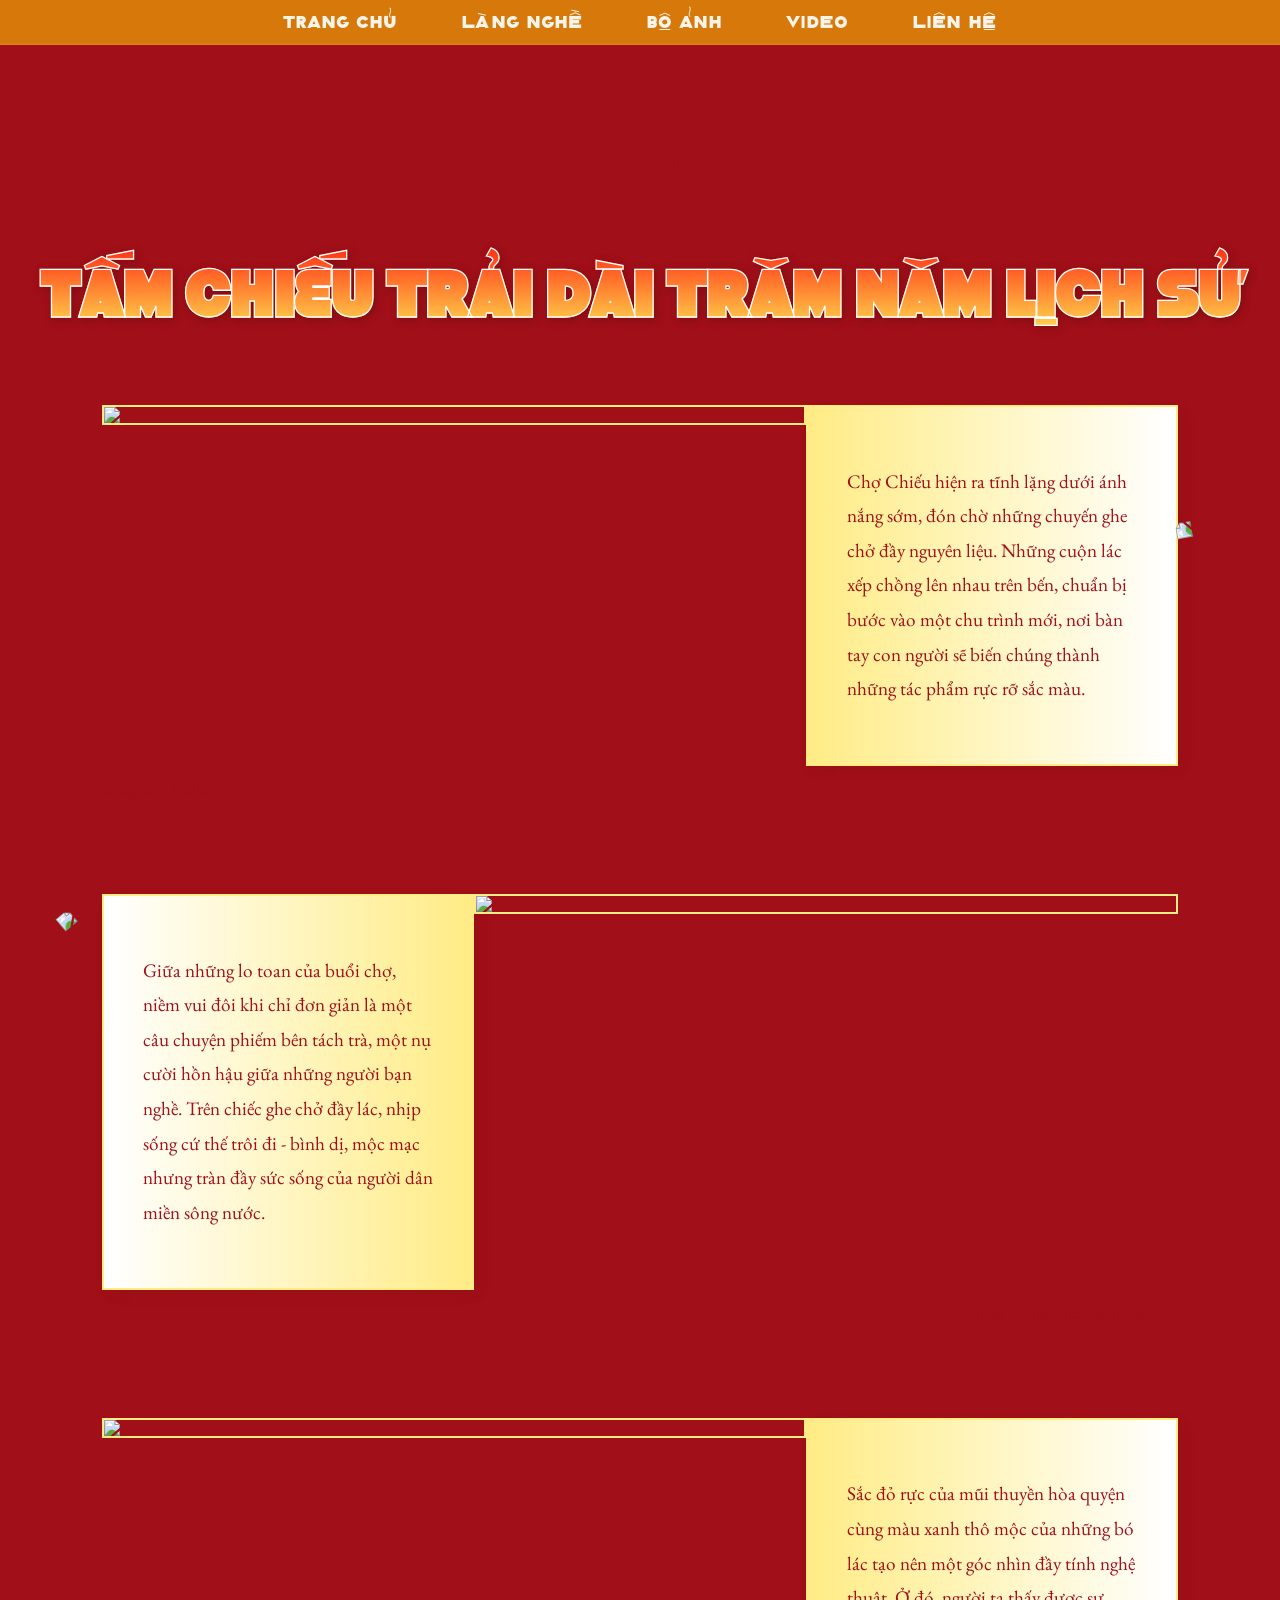
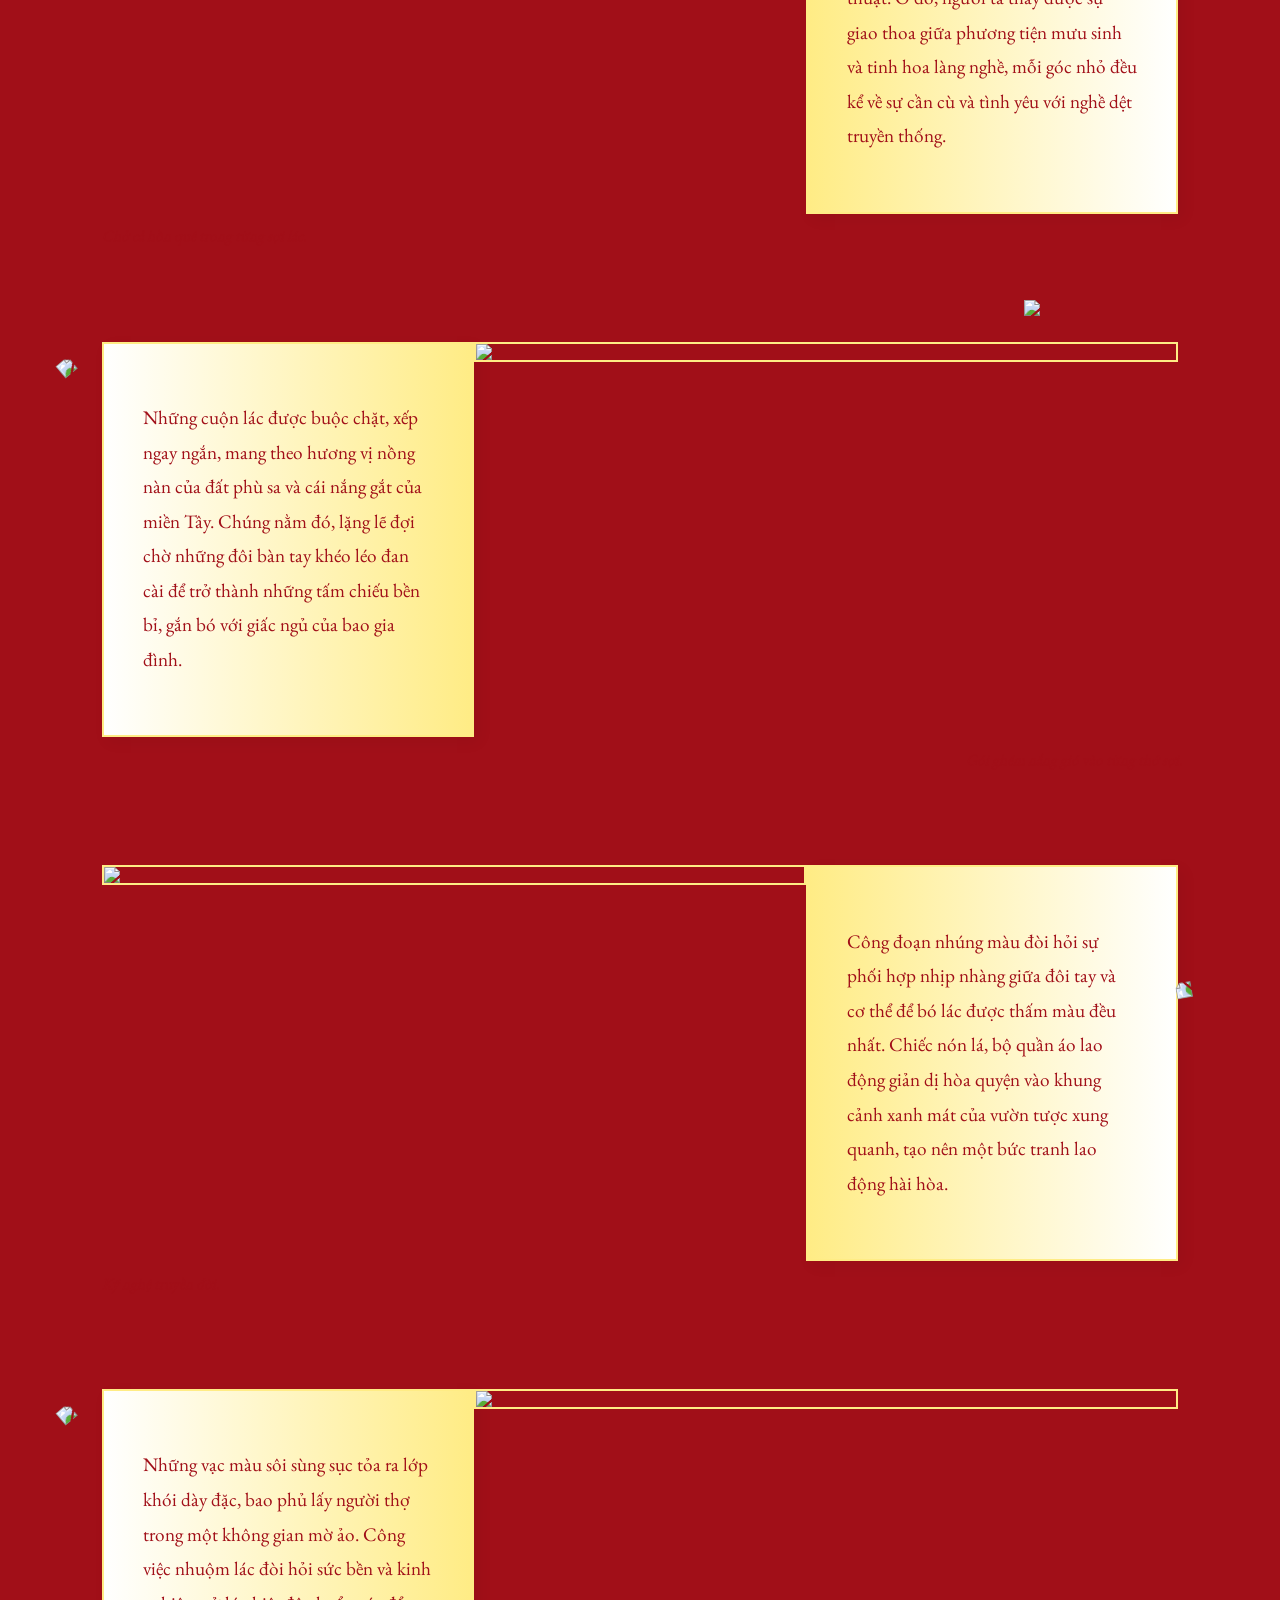
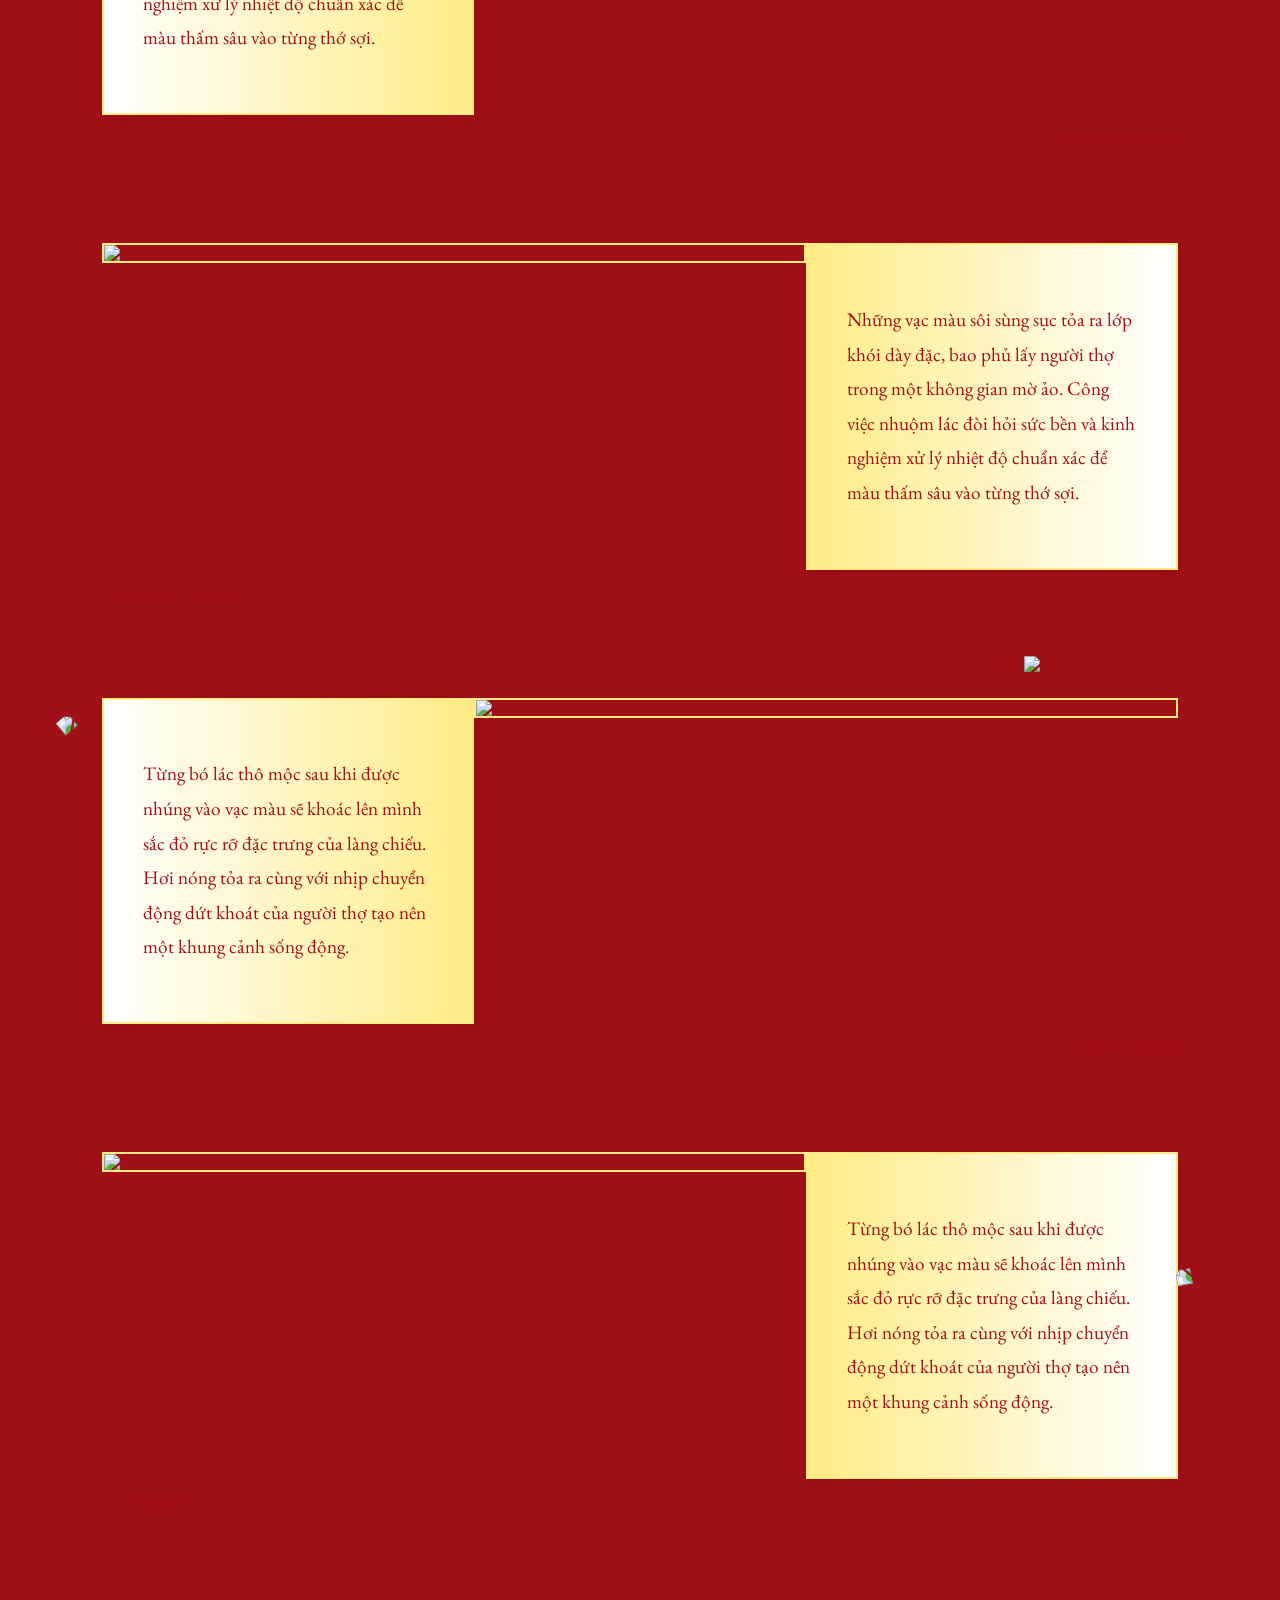
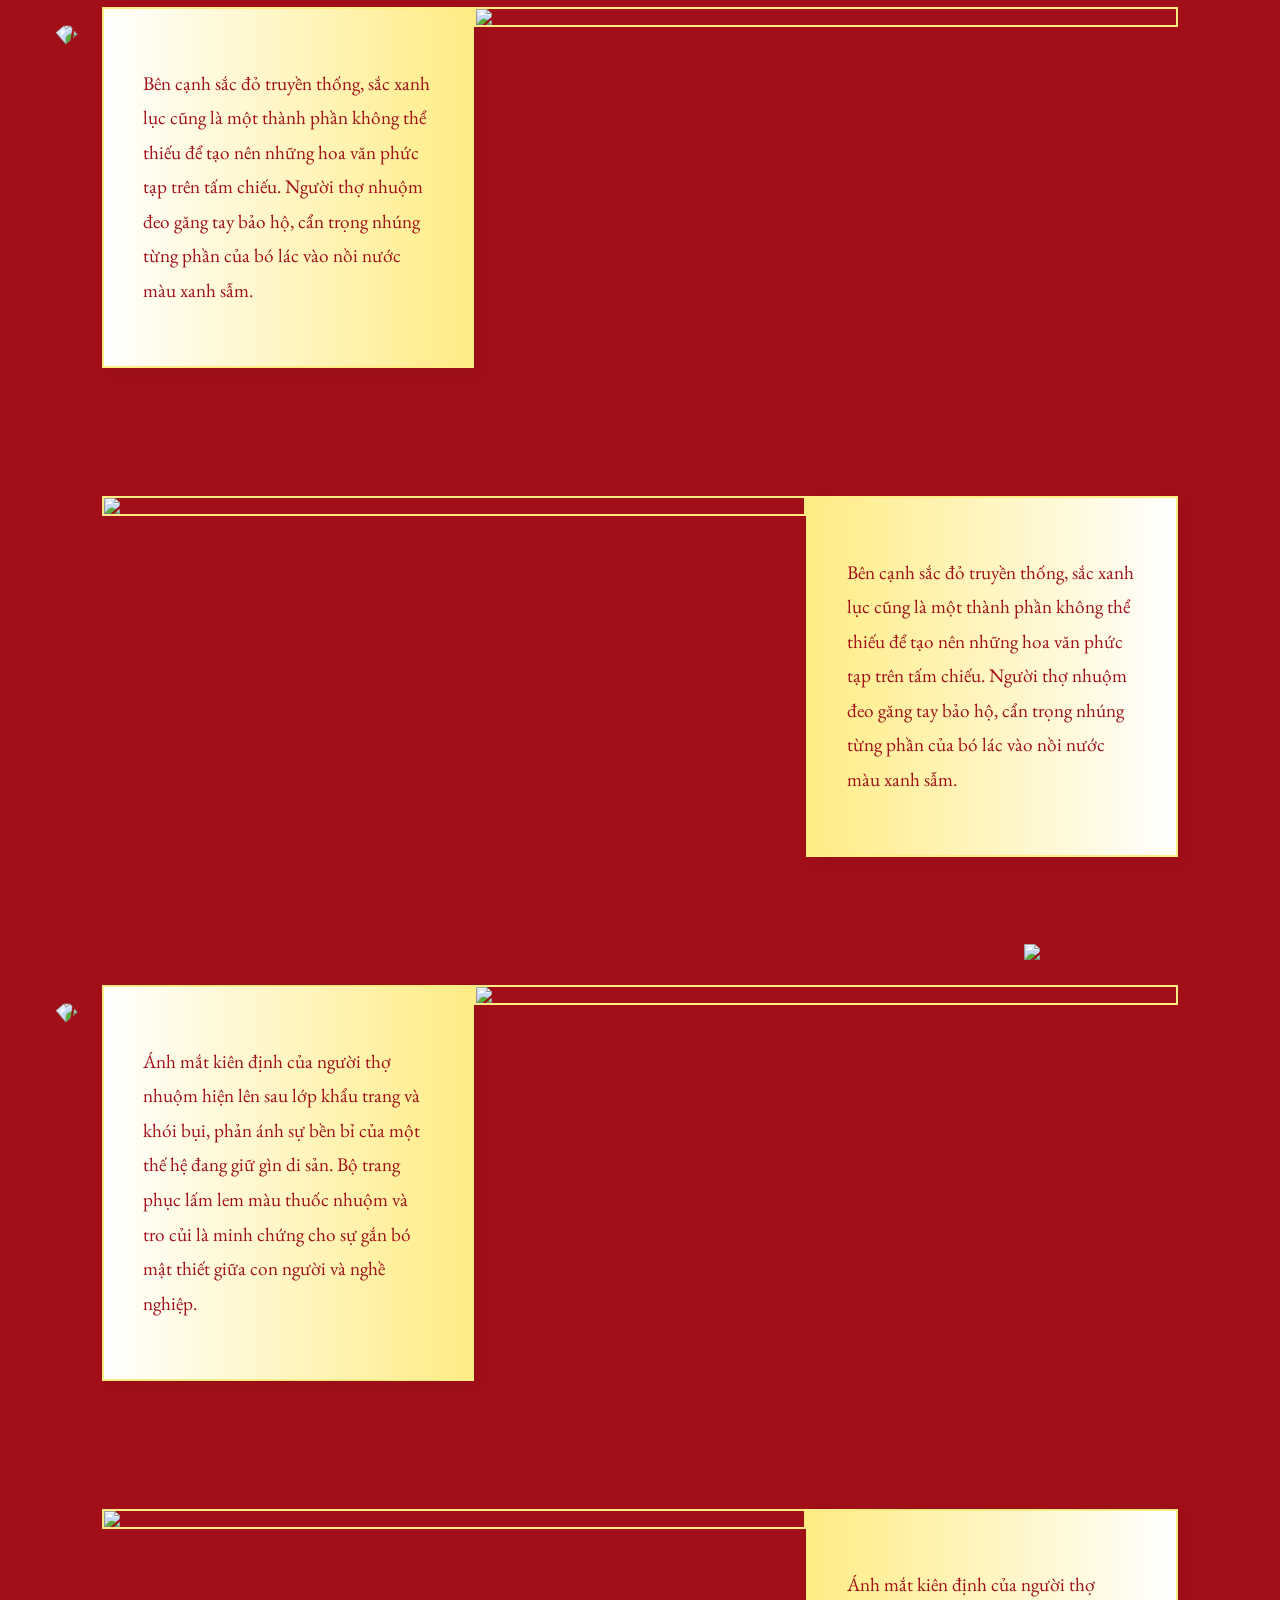
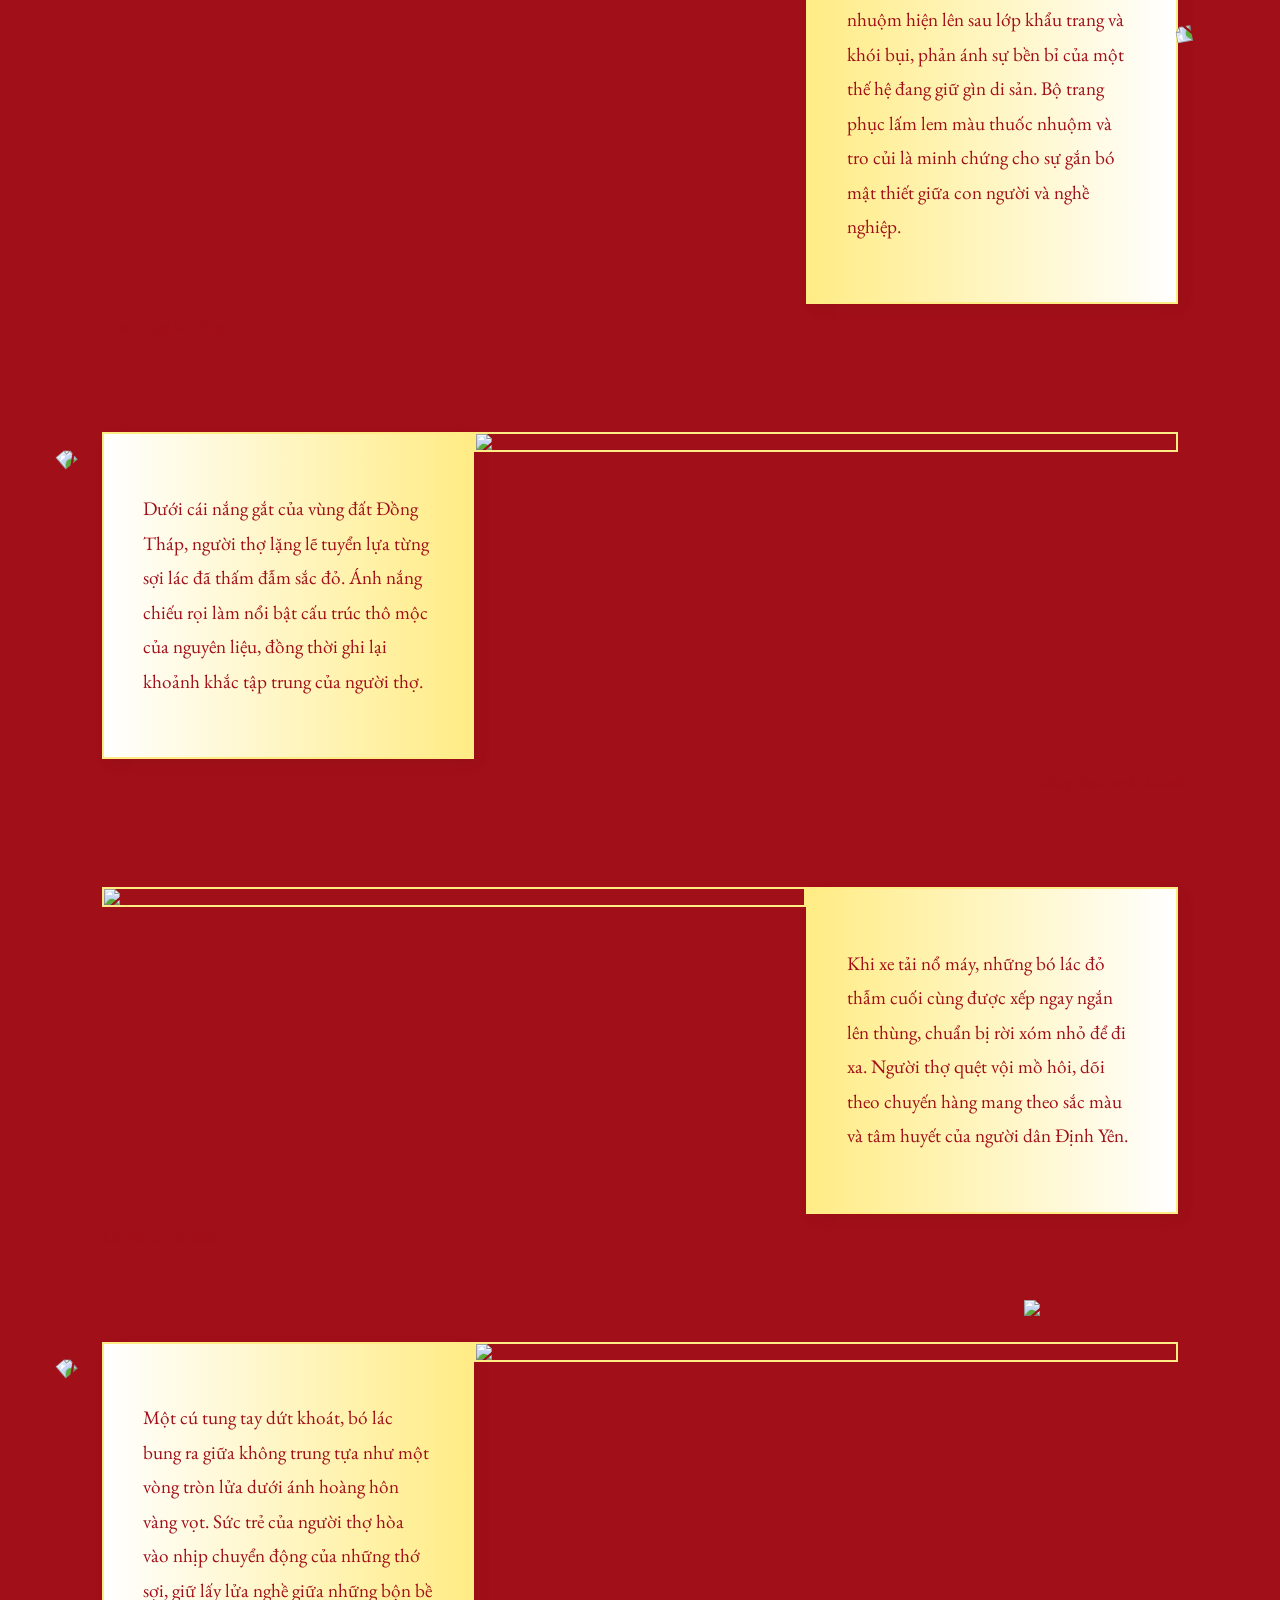
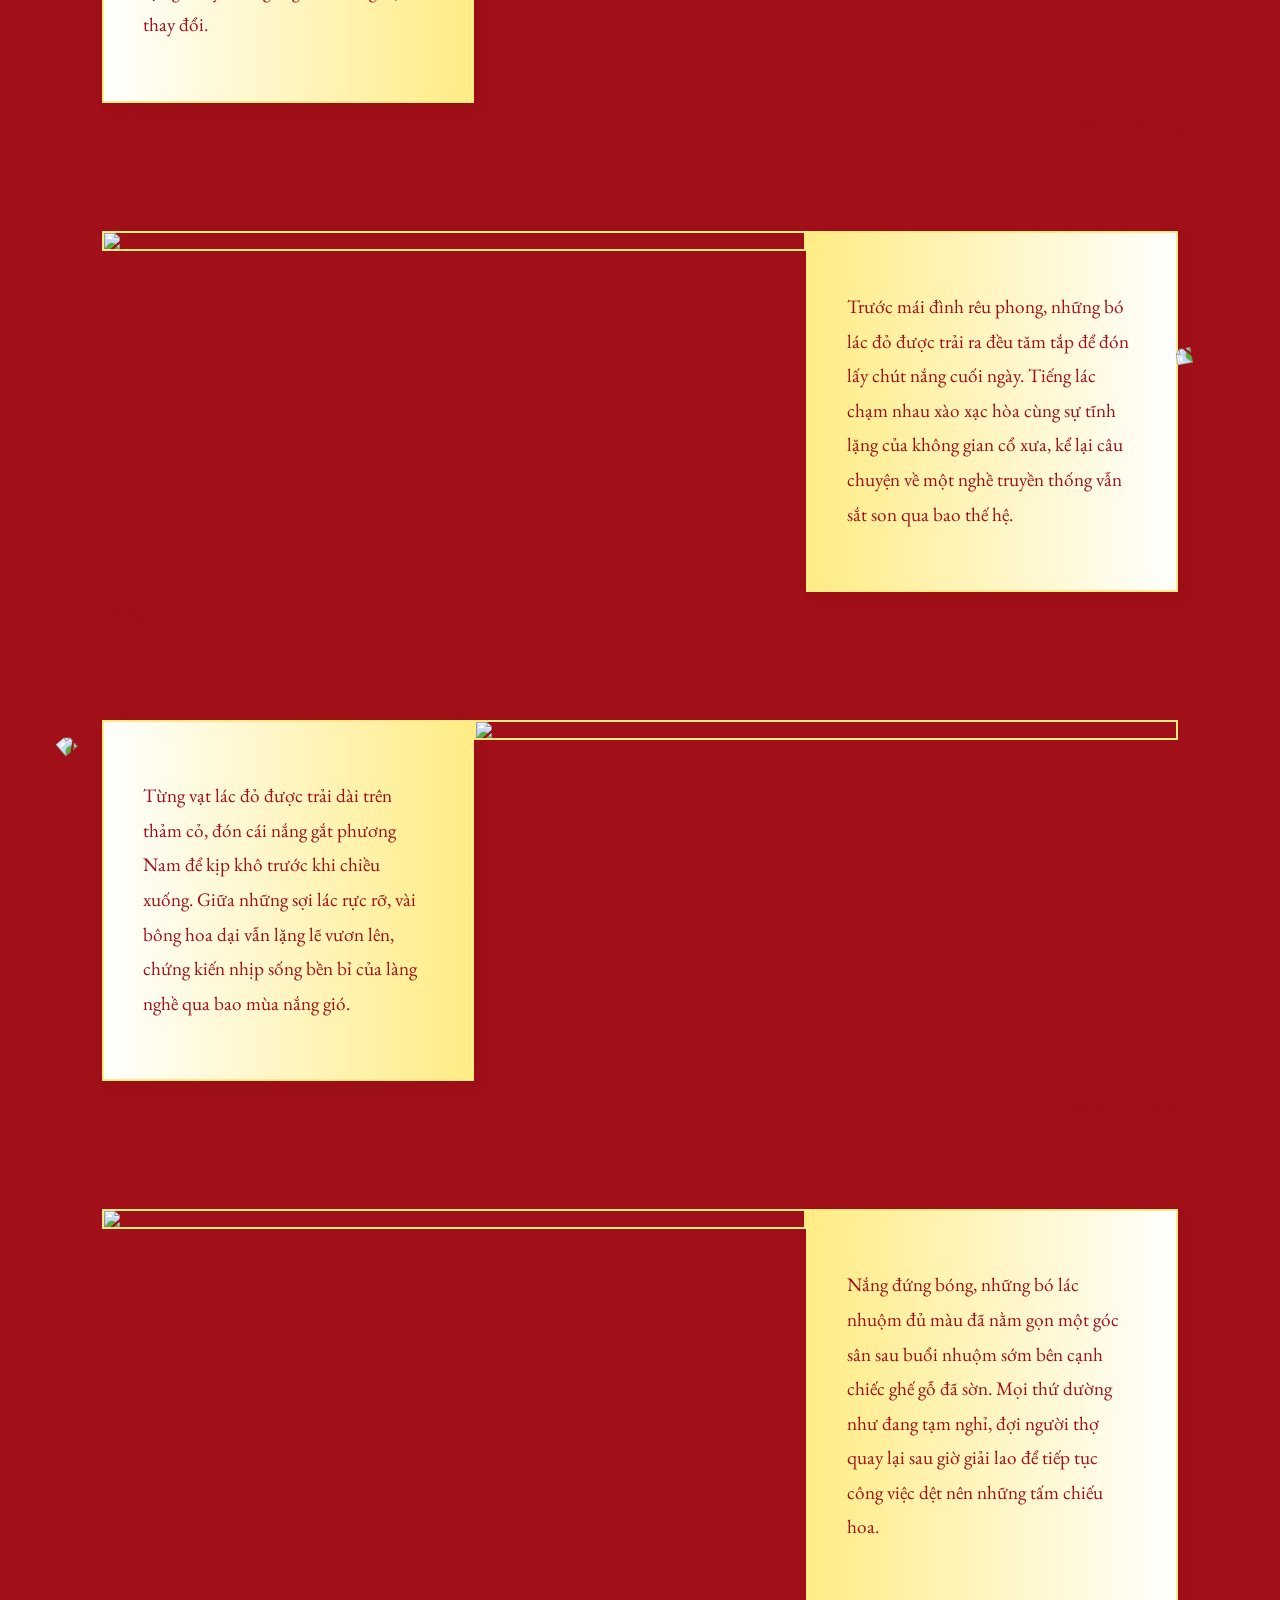
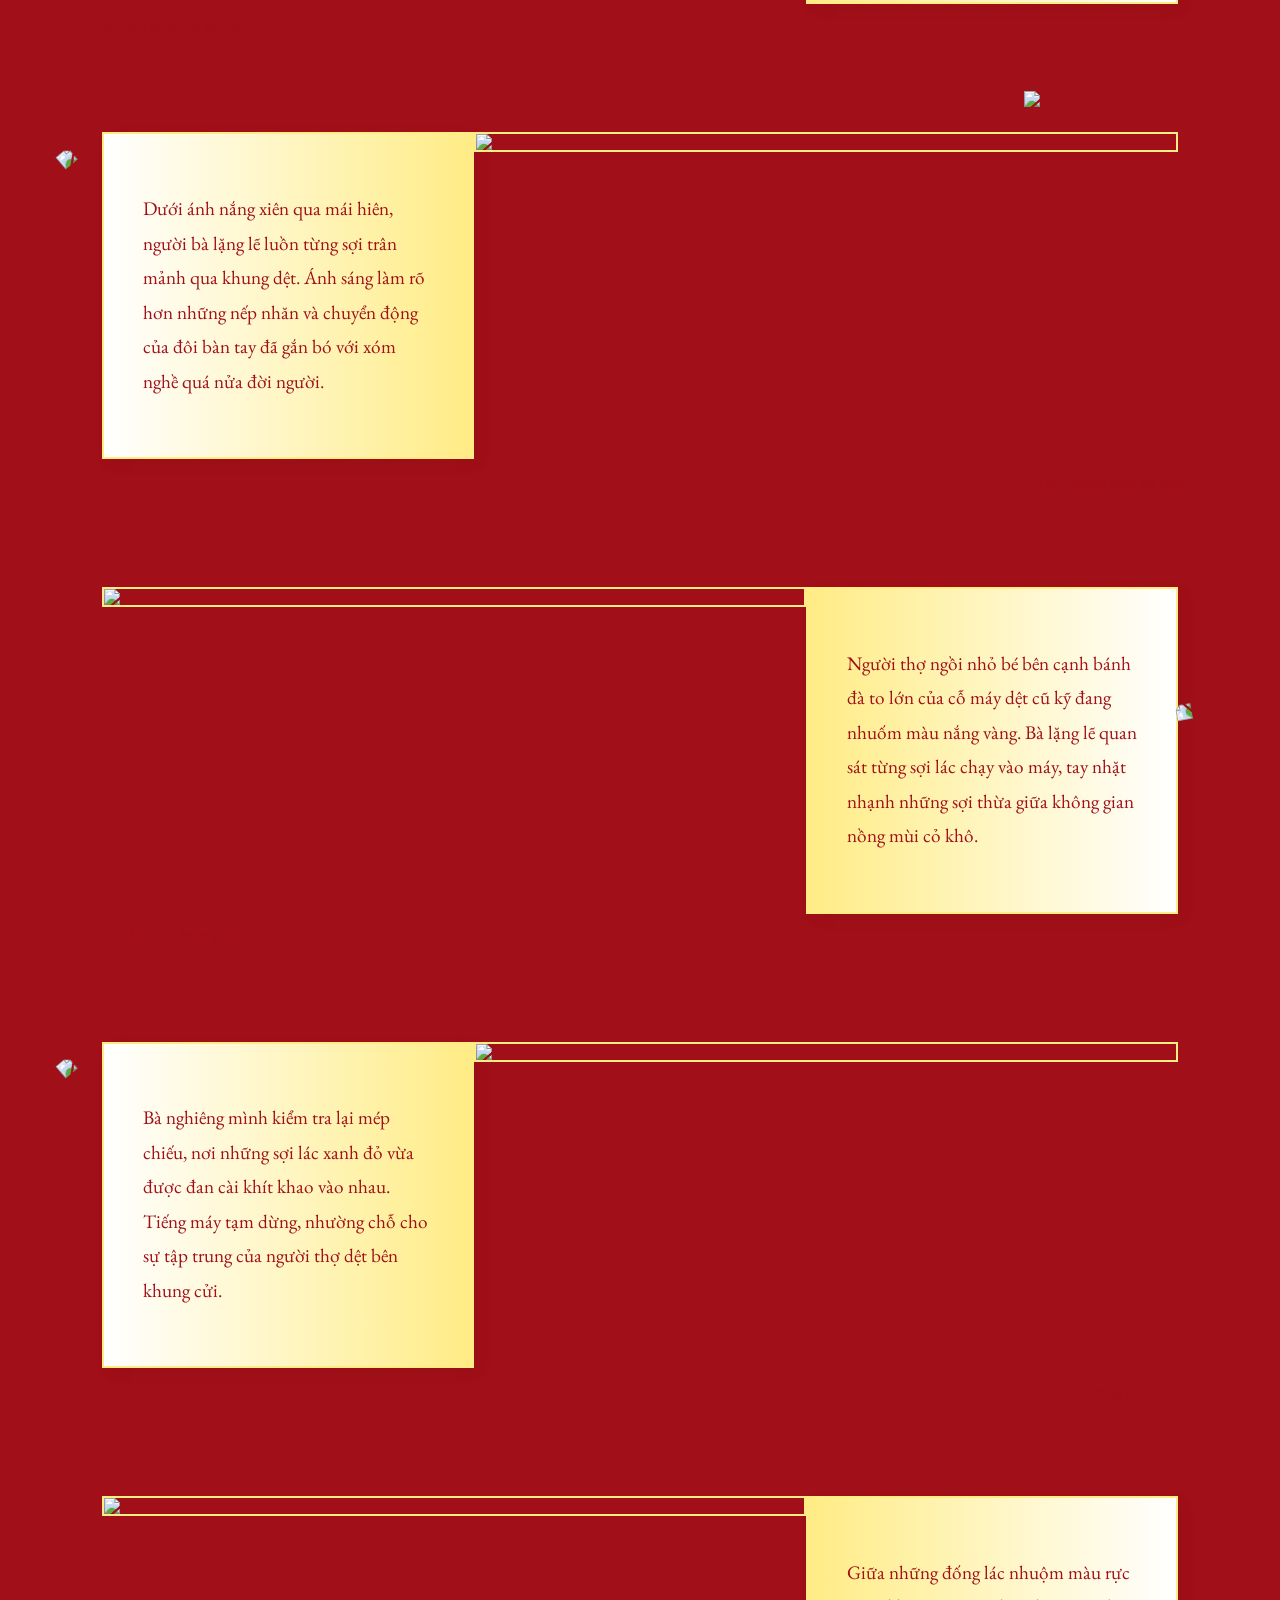
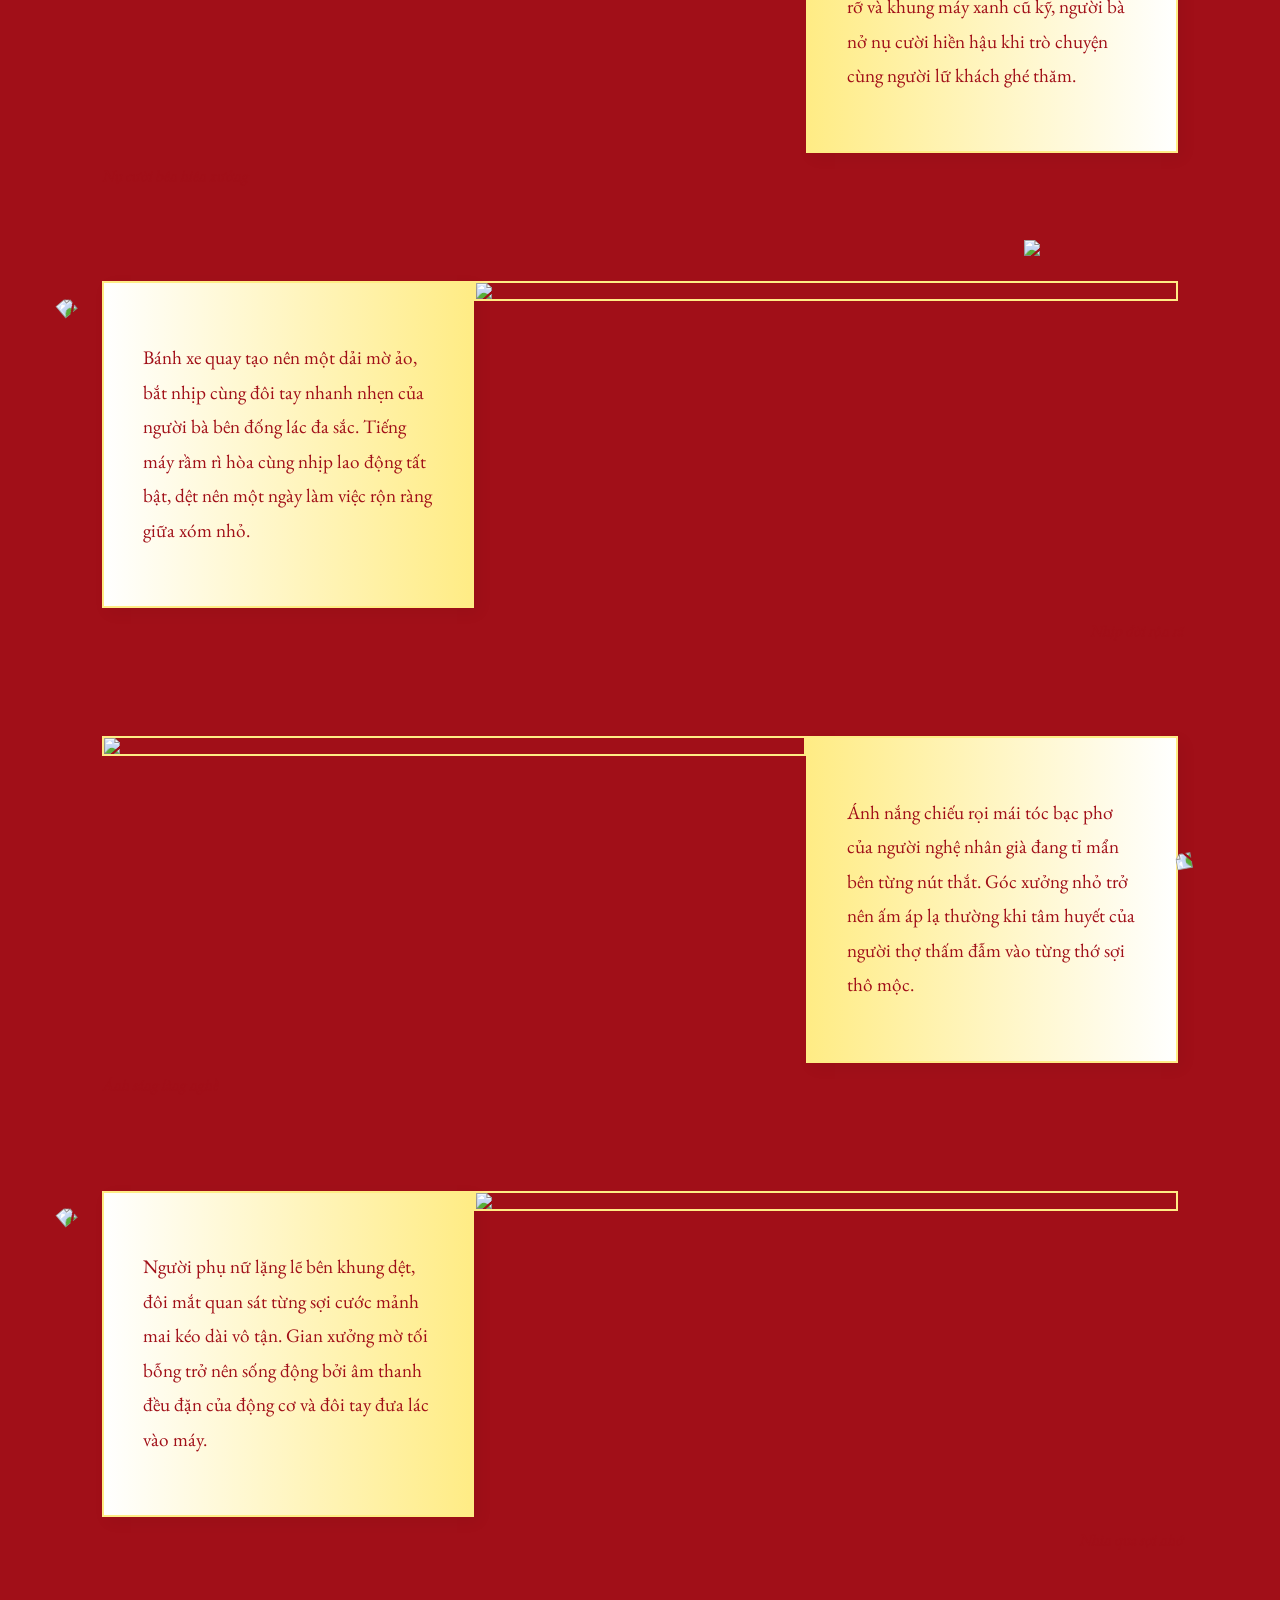
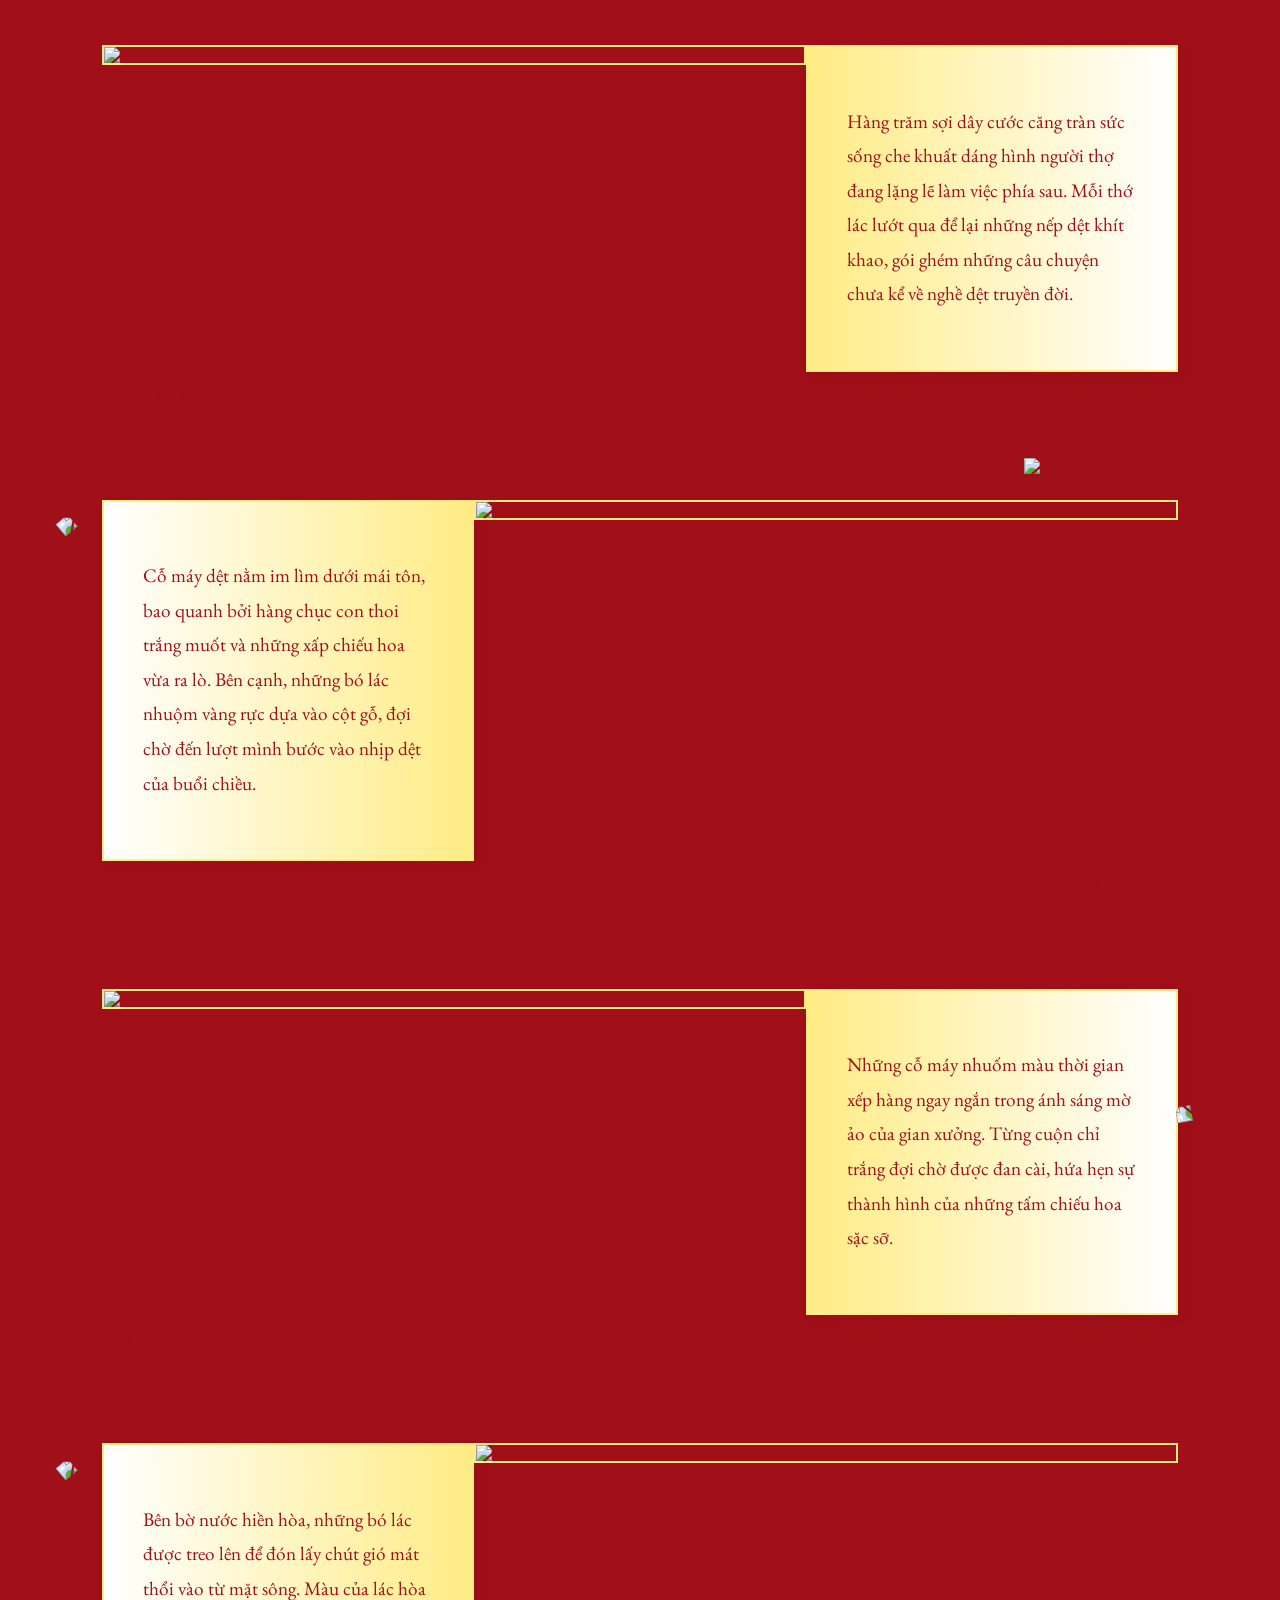
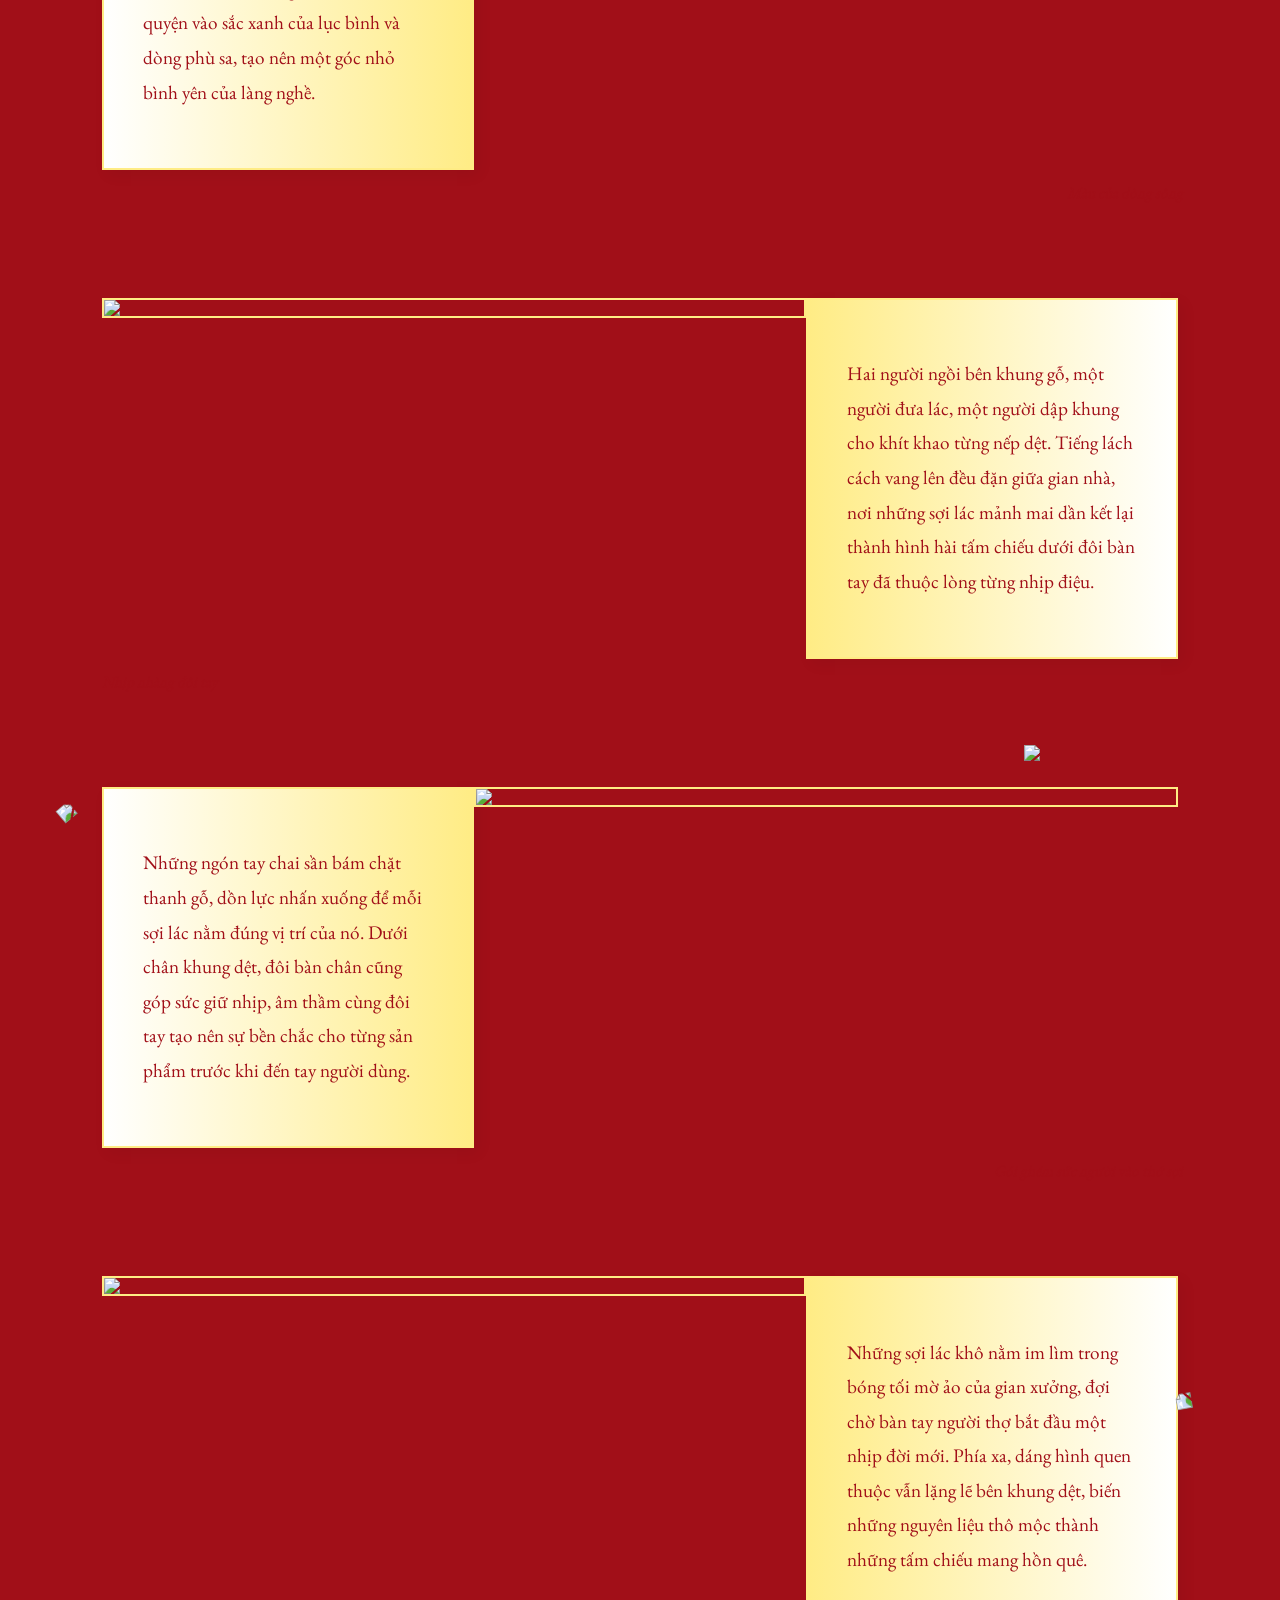
==== boanh1.html @ f1d1e8ad "Create boanh1.html" ====
<!DOCTYPE html>
<html lang="vi">
<head>
    <meta charset="UTF-8">
    <meta name="viewport" content="width=device-width, initial-scale=1.0">
    <title>Bộ Ảnh 1 - Chắt Chiu Chất Chiếu</title>
    <link rel="icon" type="image/png" href="icon.png">
    <link rel="stylesheet" href="style.css">
</head>
<body>
    <style>
        .header-nav a:hover {
            color: #a10f18; /* Hiệu ứng đổi màu khi rê chuột vào */
        }
        .dropdown-content::before {
            border-color: transparent transparent #ffcc008f transparent;
        }
    </style>
    <nav class="header-nav" style="background-color: #ffcc008f;">
        <a href="index.html">TRANG CHỦ</a>
        <a href="langnghe.html">LÀNG NGHỀ</a>
        <div class="dropdown">
            <a class="dropbtn">BỘ ẢNH <i class="arrow-down"></i></a>
            <div class="dropdown-content" style="background-color: #ffcc008f;">
                <a href="#">Tấm chiếu trải dài trăm năm lịch sử</a>
                <a href="boanh2.html">Bộ Ảnh 2: Chất Chiếu</a>
                <a href="boanh3.html">Lác sắc</a>
            </div>
        </div>
        <a href="video.html">VIDEO</a>
        <a href="about.html">LIÊN HỆ</a>
    </nav>
    <main>
        <section class="image-box1">
            <div class="gallery-overlay">
        </div>


                <header class="gallery-header">
                    <p class="album-no">CHIẾU ĐỊNH YÊN</p>
                    <h1 class="album-name">TẤM CHIẾU TRẢI DÀI TRĂM NĂM LỊCH SỬ</h1>
                </header>

                <div class="gallery-rows">
                    <div class="gallery-row row-1">
                        <div class="media-part">
                            <div class="mat-frame"><img src="b1-1.png"></div>
                            <p class="caption">Cổng chợ - Bến lác</p>
                        </div>
                        <div class="text-part">
                            <p>Chợ Chiếu hiện ra tĩnh lặng dưới ánh nắng sớm, đón chờ những chuyến ghe chở đầy nguyên liệu. Những cuộn lác xếp chồng lên nhau trên bến, chuẩn bị bước vào một chu trình mới, nơi bàn tay con người sẽ biến chúng thành những tác phẩm rực rỡ sắc màu.</p>
                        </div>
                        <img src="nonla1.png" class="decor-hat2 hat-1">
                    </div>

                    <div class="gallery-row row-2">
                        <div class="text-part">
                            <p>Giữa những lo toan của buổi chợ, niềm vui đôi khi chỉ đơn giản là một câu chuyện phiếm bên tách trà, một nụ cười hồn hậu giữa những người bạn nghề. Trên chiếc ghe chở đầy lác, nhịp sống cứ thế trôi đi - bình dị, mộc mạc nhưng tràn đầy sức sống của người dân miền sông nước.</p>
                        </div>
                        <div class="media-part">
                            <div class="mat-frame"><img src="b1-2.png"></div>
                            <p class="caption">Tiếng cười giòn tan trên sóng nước.</p>
                        </div>
                        <img src="nonla2.png" class="decor-hat2 hat-2">
                    </div>

                    <div class="gallery-row row-3">
                        <div class="media-part">
                            <div class="mat-frame"><img src="b1-3.png"></div>
                            <p class="caption">Chở cả hồn quê trong từng sợi lác.</p>
                        </div>
                        <div class="text-part">
                            <p>Sắc đỏ rực của mũi thuyền hòa quyện cùng màu xanh thô mộc của những bó lác tạo nên một góc nhìn đầy tính nghệ thuật. Ở đó, người ta thấy được sự giao thoa giữa phương tiện mưu sinh và tinh hoa làng nghề, mỗi góc nhỏ đều kể về sự cần cù và tình yêu với nghề dệt truyền thống.</p>
                        </div>
                        <img src="nonla3.png" class="decor-hat2 hat-3">
                    </div>
                   <div class="gallery-row row-4">
                        <div class="text-part">
                            <p>Những cuộn lác được buộc chặt, xếp ngay ngắn, mang theo hương vị nồng nàn của đất phù sa và cái nắng gắt của miền Tây. Chúng nằm đó, lặng lẽ đợi chờ những đôi bàn tay khéo léo đan cài để trở thành những tấm chiếu bền bỉ, gắn bó với giấc ngủ của bao gia đình.</p>
                        </div>
                        <div class="media-part">
                            <div class="mat-frame"><img src="b1-4.png"></div>
                            <p class="caption">Gói ghém nắng gió vào từng thớ sợi.</p>
                        </div>
                        <img src="nonla2.png" class="decor-hat2 hat-2">
                    </div>



























                    <div class="gallery-row row-1">
                        <div class="media-part">
                            <div class="mat-frame"><img src="b1-5.png"></div>
                            <p class="caption">Kỹ nghệ truyền đời.</p>
                        </div>
                        <div class="text-part">
                            <p>Công đoạn nhúng màu đòi hỏi sự phối hợp nhịp nhàng giữa đôi tay và cơ thể để bó lác được thấm màu đều nhất. Chiếc nón lá, bộ quần áo lao động giản dị hòa quyện vào khung cảnh xanh mát của vườn tược xung quanh, tạo nên một bức tranh lao động hài hòa. </p>
                        </div>
                        <img src="nonla1.png" class="decor-hat2 hat-1">
                    </div>

                    <div class="gallery-row row-2">
                        <div class="text-part">
                            <p>Những vạc màu sôi sùng sục tỏa ra lớp khói dày đặc, bao phủ lấy người thợ trong một không gian mờ ảo. Công việc nhuộm lác đòi hỏi sức bền và kinh nghiệm xử lý nhiệt độ chuẩn xác để màu thấm sâu vào từng thớ sợi. </p>
                        </div>
                        <div class="media-part">
                            <div class="mat-frame"><img src="b1-6.png"></div>
                            <p class="caption">Sức nóng từ lò nhuộm</p>
                        </div>
                        <img src="nonla2.png" class="decor-hat2 hat-2">
                    </div>

                    <div class="gallery-row row-3">
                        <div class="media-part">
                            <div class="mat-frame"><img src="b1-7.png"></div>
                            <p class="caption">Sức nóng từ lò nhuộm</p>
                        </div>
                        <div class="text-part">
                            <p>Những vạc màu sôi sùng sục tỏa ra lớp khói dày đặc, bao phủ lấy người thợ trong một không gian mờ ảo. Công việc nhuộm lác đòi hỏi sức bền và kinh nghiệm xử lý nhiệt độ chuẩn xác để màu thấm sâu vào từng thớ sợi. </p>
                        </div>
                        <img src="nonla3.png" class="decor-hat2 hat-3">
                    </div>
                   <div class="gallery-row row-4">
                        <div class="text-part">
                            <p>Từng bó lác thô mộc sau khi được nhúng vào vạc màu sẽ khoác lên mình sắc đỏ rực rỡ đặc trưng của làng chiếu. Hơi nóng tỏa ra cùng với nhịp chuyển động dứt khoát của người thợ tạo nên một khung cảnh sống động. </p>
                        </div>
                        <div class="media-part">
                            <div class="mat-frame"><img src="b1-8.png"></div>
                            <p class="caption"> Sắc đỏ Định Yên</p>
                        </div>
                        <img src="nonla2.png" class="decor-hat2 hat-2">
                    </div>


























                    <div class="gallery-row row-1">
                        <div class="media-part">
                            <div class="mat-frame"><img src="b1-9.png"></div>
                            <p class="caption"> Sắc đỏ Định Yên</p>
                        </div>
                        <div class="text-part">
                            <p>Từng bó lác thô mộc sau khi được nhúng vào vạc màu sẽ khoác lên mình sắc đỏ rực rỡ đặc trưng của làng chiếu. Hơi nóng tỏa ra cùng với nhịp chuyển động dứt khoát của người thợ tạo nên một khung cảnh sống động. </p>
                        </div>
                        <img src="nonla1.png" class="decor-hat2 hat-1">
                    </div>

                    <div class="gallery-row row-2">
                        <div class="text-part">
                            <p>Bên cạnh sắc đỏ truyền thống, sắc xanh lục cũng là một thành phần không thể thiếu để tạo nên những hoa văn phức tạp trên tấm chiếu. Người thợ nhuộm đeo găng tay bảo hộ, cẩn trọng nhúng từng phần của bó lác vào nồi nước màu xanh sẫm. </p>
                        </div>
                        <div class="media-part">
                            <div class="mat-frame"><img src="b1-10.png"></div>
                            <p class="caption">Vạc màu xanh lục</p>
                        </div>
                        <img src="nonla2.png" class="decor-hat2 hat-2">
                    </div>

                    <div class="gallery-row row-3">
                        <div class="media-part">
                            <div class="mat-frame"><img src="b1-11.png"></div>
                            <p class="caption">Vạc màu xanh lục</p>
                        </div>
                        <div class="text-part">
                            <p>Bên cạnh sắc đỏ truyền thống, sắc xanh lục cũng là một thành phần không thể thiếu để tạo nên những hoa văn phức tạp trên tấm chiếu. Người thợ nhuộm đeo găng tay bảo hộ, cẩn trọng nhúng từng phần của bó lác vào nồi nước màu xanh sẫm. </p>
                        </div>
                        <img src="nonla3.png" class="decor-hat2 hat-3">
                    </div>
                   <div class="gallery-row row-4">
                        <div class="text-part">
                            <p>Ánh mắt kiên định của người thợ nhuộm hiện lên sau lớp khẩu trang và khói bụi, phản ánh sự bền bỉ của một thế hệ đang giữ gìn di sản. Bộ trang phục lấm lem màu thuốc nhuộm và tro củi là minh chứng cho sự gắn bó mật thiết giữa con người và nghề nghiệp. </p>
                        </div>
                        <div class="media-part">
                            <div class="mat-frame"><img src="b1-12.png"></div>
                            <p class="caption">Chân dung lao động</p>
                        </div>
                        <img src="nonla2.png" class="decor-hat2 hat-2">
                    </div>





























                    <div class="gallery-row row-1">
                        <div class="media-part">
                            <div class="mat-frame"><img src="b1-13.png"></div>
                            <p class="caption">Chân dung lao động</p>
                        </div>
                        <div class="text-part">
                            <p>Ánh mắt kiên định của người thợ nhuộm hiện lên sau lớp khẩu trang và khói bụi, phản ánh sự bền bỉ của một thế hệ đang giữ gìn di sản. Bộ trang phục lấm lem màu thuốc nhuộm và tro củi là minh chứng cho sự gắn bó mật thiết giữa con người và nghề nghiệp. </p>
                        </div>
                        <img src="nonla1.png" class="decor-hat2 hat-1">
                    </div>

                    <div class="gallery-row row-2">
                        <div class="text-part">
                            <p>Dưới cái nắng gắt của vùng đất Đồng Tháp, người thợ lặng lẽ tuyển lựa từng sợi lác đã thấm đẫm sắc đỏ. Ánh nắng chiếu rọi làm nổi bật cấu trúc thô mộc của nguyên liệu, đồng thời ghi lại khoảnh khắc tập trung của người thợ. </p>
                        </div>
                        <div class="media-part">
                            <div class="mat-frame"><img src="b1-14.png"></div>
                            <p class="caption">Công đoạn tuyển lựa sợi</p>
                        </div>
                        <img src="nonla2.png" class="decor-hat2 hat-2">
                    </div>

                    <div class="gallery-row row-3">
                        <div class="media-part">
                            <div class="mat-frame"><img src="b1-15.png"></div>
                            <p class="caption">Chuyến xe sắc màu</p>
                        </div>
                        <div class="text-part">
                            <p>Khi xe tải nổ máy, những bó lác đỏ thẫm cuối cùng được xếp ngay ngắn lên thùng, chuẩn bị rời xóm nhỏ để đi xa. Người thợ quệt vội mồ hôi, dõi theo chuyến hàng mang theo sắc màu và tâm huyết của người dân Định Yên.</p>
                        </div>
                        <img src="nonla3.png" class="decor-hat2 hat-3">
                    </div>
                   <div class="gallery-row row-4">
                        <div class="text-part">
                            <p>Một cú tung tay dứt khoát, bó lác bung ra giữa không trung tựa như một vòng tròn lửa dưới ánh hoàng hôn vàng vọt. Sức trẻ của người thợ hòa vào nhịp chuyển động của những thớ sợi, giữ lấy lửa nghề giữa những bộn bề thay đổi.</p>
                        </div>
                        <div class="media-part">
                            <div class="mat-frame"><img src="b1-16.png"></div>
                            <p class="caption">Trải lòng cho nắng</p>
                        </div>
                        <img src="nonla2.png" class="decor-hat2 hat-2">
                    </div>




























                    <div class="gallery-row row-1">
                        <div class="media-part">
                            <div class="mat-frame"><img src="b1-17.png"></div>
                            <p class="caption">Vũ điệu sợi đỏ</p>
                        </div>
                        <div class="text-part">
                            <p>Trước mái đình rêu phong, những bó lác đỏ được trải ra đều tăm tắp để đón lấy chút nắng cuối ngày. Tiếng lác chạm nhau xào xạc hòa cùng sự tĩnh lặng của không gian cổ xưa, kể lại câu chuyện về một nghề truyền thống vẫn sắt son qua bao thế hệ.</p>
                        </div>
                        <img src="nonla1.png" class="decor-hat2 hat-1">
                    </div>

                    <div class="gallery-row row-2">
                        <div class="text-part">
                            <p>Từng vạt lác đỏ được trải dài trên thảm cỏ, đón cái nắng gắt phương Nam để kịp khô trước khi chiều xuống. Giữa những sợi lác rực rỡ, vài bông hoa dại vẫn lặng lẽ vươn lên, chứng kiến nhịp sống bền bỉ của làng nghề qua bao mùa nắng gió.</p>
                        </div>
                        <div class="media-part">
                            <div class="mat-frame"><img src="b1-18.png"></div>
                            <p class="caption">Những con sóng đỏ</p>
                        </div>
                        <img src="nonla2.png" class="decor-hat2 hat-2">
                    </div>

                    <div class="gallery-row row-3">
                        <div class="media-part">
                            <div class="mat-frame"><img src="b1-19.png"></div>
                            <p class="caption">Sự giao thoa của sắc màu</p>
                        </div>
                        <div class="text-part">
                            <p>Nắng đứng bóng, những bó lác nhuộm đủ màu đã nằm gọn một góc sân sau buổi nhuộm sớm bên cạnh chiếc ghế gỗ đã sờn. Mọi thứ dường như đang tạm nghỉ, đợi người thợ quay lại sau giờ giải lao để tiếp tục công việc dệt nên những tấm chiếu hoa.</p>
                        </div>
                        <img src="nonla3.png" class="decor-hat2 hat-3">
                    </div>
                   <div class="gallery-row row-4">
                        <div class="text-part">
                            <p>Dưới ánh nắng xiên qua mái hiên, người bà lặng lẽ luồn từng sợi trân mảnh qua khung dệt. Ánh sáng làm rõ hơn những nếp nhăn và chuyển động của đôi bàn tay đã gắn bó với xóm nghề quá nửa đời người.</p>
                        </div>
                        <div class="media-part">
                            <div class="mat-frame"><img src="b1-20.png"></div>
                            <p class="caption">Đôi tay nương theo sợi trân</p>
                        </div>
                        <img src="nonla2.png" class="decor-hat2 hat-2">
                    </div>
























                    <div class="gallery-row row-1">
                        <div class="media-part">
                            <div class="mat-frame"><img src="b1-21.png"></div>
                            <p class="caption">Bên bánh xe “thời gian”</p>
                        </div>
                        <div class="text-part">
                            <p>Người thợ ngồi nhỏ bé bên cạnh bánh đà to lớn của cỗ máy dệt cũ kỹ đang nhuốm màu nắng vàng. Bà lặng lẽ quan sát từng sợi lác chạy vào máy, tay nhặt nhạnh những sợi thừa giữa không gian nồng mùi cỏ khô.</p>
                        </div>
                        <img src="nonla1.png" class="decor-hat2 hat-1">
                    </div>

                    <div class="gallery-row row-2">
                        <div class="text-part">
                            <p>Bà nghiêng mình kiểm tra lại mép chiếu, nơi những sợi lác xanh đỏ vừa được đan cài khít khao vào nhau. Tiếng máy tạm dừng, nhường chỗ cho sự tập trung của người thợ dệt bên khung cửi.</p>
                        </div>
                        <div class="media-part">
                            <div class="mat-frame"><img src="b1-22.png"></div>
                            <p class="caption">Chăm chút từng nếp chiếu</p>
                        </div>
                        <img src="nonla2.png" class="decor-hat2 hat-2">
                    </div>

                    <div class="gallery-row row-3">
                        <div class="media-part">
                            <div class="mat-frame"><img src="b1-23.png"></div>
                            <p class="caption">Nụ cười bên hiên xưởng</p>
                        </div>
                        <div class="text-part">
                            <p>Giữa những đống lác nhuộm màu rực rỡ và khung máy xanh cũ kỹ, người bà nở nụ cười hiền hậu khi trò chuyện cùng người lữ khách ghé thăm.</p>
                        </div>
                        <img src="nonla3.png" class="decor-hat2 hat-3">
                    </div>
                   <div class="gallery-row row-4">
                        <div class="text-part">
                            <p>Bánh xe quay tạo nên một dải mờ ảo, bắt nhịp cùng đôi tay nhanh nhẹn của người bà bên đống lác đa sắc. Tiếng máy rầm rì hòa cùng nhịp lao động tất bật, dệt nên một ngày làm việc rộn ràng giữa xóm nhỏ.</p>
                        </div>
                        <div class="media-part">
                            <div class="mat-frame"><img src="b1-24.png"></div>
                            <p class="caption">Nhịp đời rộn rã</p>
                        </div>
                        <img src="nonla2.png" class="decor-hat2 hat-2">
                    </div>

































                    <div class="gallery-row row-1">
                        <div class="media-part">
                            <div class="mat-frame"><img src="b1-25.png"></div>
                            <p class="caption">Ánh sáng làng nghề</p>
                        </div>
                        <div class="text-part">
                            <p>Ánh nắng chiếu rọi mái tóc bạc phơ của người nghệ nhân già đang tỉ mẩn bên từng nút thắt. Góc xưởng nhỏ trở nên ấm áp lạ thường khi tâm huyết của người thợ thấm đẫm vào từng thớ sợi thô mộc.</p>
                        </div>
                        <img src="nonla1.png" class="decor-hat2 hat-1">
                    </div>

                    <div class="gallery-row row-2">
                        <div class="text-part">
                            <p>Người phụ nữ lặng lẽ bên khung dệt, đôi mắt quan sát từng sợi cước mảnh mai kéo dài vô tận. Gian xưởng mờ tối bỗng trở nên sống động bởi âm thanh đều đặn của động cơ và đôi tay đưa lác vào máy.</p>
                        </div>
                        <div class="media-part">
                            <div class="mat-frame"><img src="b1-26.png"></div>
                            <p class="caption">Nhìn qua sợi nhớ</p>
                        </div>
                        <img src="nonla2.png" class="decor-hat2 hat-2">
                    </div>

                    <div class="gallery-row row-3">
                        <div class="media-part">
                            <div class="mat-frame"><img src="b1-27.png"></div>
                            <p class="caption">Bức rèm của những sợi trân</p>
                        </div>
                        <div class="text-part">
                            <p>Hàng trăm sợi dây cước căng tràn sức sống che khuất dáng hình người thợ đang lặng lẽ làm việc phía sau. Mỗi thớ lác lướt qua để lại những nếp dệt khít khao, gói ghém những câu chuyện chưa kể về nghề dệt truyền đời.</p>
                        </div>
                        <img src="nonla3.png" class="decor-hat2 hat-3">
                    </div>
                   <div class="gallery-row row-4">
                        <div class="text-part">
                            <p>Cỗ máy dệt nằm im lìm dưới mái tôn, bao quanh bởi hàng chục con thoi trắng muốt và những xấp chiếu hoa vừa ra lò. Bên cạnh, những bó lác nhuộm vàng rực dựa vào cột gỗ, đợi chờ đến lượt mình bước vào nhịp dệt của buổi chiều.</p>
                        </div>
                        <div class="media-part">
                            <div class="mat-frame"><img src="b1-28.png"></div>
                            <p class="caption">Góc nhỏ của những sợi tơ.</p>
                        </div>
                        <img src="nonla2.png" class="decor-hat2 hat-2">
                    </div>






























                    <div class="gallery-row row-1">
                        <div class="media-part">
                            <div class="mat-frame"><img src="b1-29.png"></div>
                            <p class="caption">Gian xưởng cũ</p>
                        </div>
                        <div class="text-part">
                            <p>Những cỗ máy nhuốm màu thời gian xếp hàng ngay ngắn trong ánh sáng mờ ảo của gian xưởng. Từng cuộn chỉ trắng đợi chờ được đan cài, hứa hẹn sự thành hình của những tấm chiếu hoa sặc sỡ.</p>
                        </div>
                        <img src="nonla1.png" class="decor-hat2 hat-1">
                    </div>

                    <div class="gallery-row row-2">
                        <div class="text-part">
                            <p>Bên bờ nước hiền hòa, những bó lác được treo lên để đón lấy chút gió mát thổi vào từ mặt sông. Màu của lác hòa quyện vào sắc xanh của lục bình và dòng phù sa, tạo nên một góc nhỏ bình yên của làng nghề.</p>
                        </div>
                        <div class="media-part">
                            <div class="mat-frame"><img src="b1-30.png"></div>
                            <p class="caption">Màu của dòng sông</p>
                        </div>
                        <img src="nonla2.png" class="decor-hat2 hat-2">
                    </div>

                    <div class="gallery-row row-3">
                        <div class="media-part">
                            <div class="mat-frame"><img src="b1-31.png"></div>
                            <p class="caption">Nhịp nhàng đôi tay</p>
                        </div>
                        <div class="text-part">
                            <p>Hai người ngồi bên khung gỗ, một người đưa lác, một người dập khung cho khít khao từng nếp dệt. Tiếng lách cách vang lên đều đặn giữa gian nhà, nơi những sợi lác mảnh mai dần kết lại thành hình hài tấm chiếu dưới đôi bàn tay đã thuộc lòng từng nhịp điệu.</p>
                        </div>
                        <img src="nonla3.png" class="decor-hat2 hat-3">
                    </div>
                   <div class="gallery-row row-4">
                        <div class="text-part">
                            <p> Những ngón tay chai sần bám chặt thanh gỗ, dồn lực nhấn xuống để mỗi sợi lác nằm đúng vị trí của nó. Dưới chân khung dệt, đôi bàn chân cũng góp sức giữ nhịp, âm thầm cùng đôi tay tạo nên sự bền chắc cho từng sản phẩm trước khi đến tay người dùng.</p>
                        </div>
                        <div class="media-part">
                            <div class="mat-frame"><img src="b1-32.png"></div>
                            <p class="caption">Gói ghém sức người vào thớ sợi</p>
                        </div>
                        <img src="nonla2.png" class="decor-hat2 hat-2">
                    </div>
























                    <div class="gallery-row row-1">
                        <div class="media-part">
                            <div class="mat-frame"><img src="b1-33.png"></div>
                            <p class="caption">Lời thì thầm từ thớ sợi.</p>
                        </div>
                        <div class="text-part">
                            <p>Những sợi lác khô nằm im lìm trong bóng tối mờ ảo của gian xưởng, đợi chờ bàn tay người thợ bắt đầu một nhịp đời mới. Phía xa, dáng hình quen thuộc vẫn lặng lẽ bên khung dệt, biến những nguyên liệu thô mộc thành những tấm chiếu mang hồn quê.</p>
                        </div>
                        <img src="nonla1.png" class="decor-hat2 hat-1">
                    </div>

                    <div class="gallery-row row-2">
                        <div class="text-part">
                            <p>Khi những nhịp máy dừng lại, người phụ nữ ngồi xuống bên mép chiếu để chăm chút cho những đường kim, sợi cước cuối cùng. Ánh đèn vàng trong xưởng soi rõ sự kiên nhẫn của người thợ, gói ghém cả sự vẹn toàn vào từng tấm chiếu hoa vừa thành hình.</p>
                        </div>
                        <div class="media-part">
                            <div class="mat-frame"><img src="b1-34.png"></div>
                            <p class="caption">Nắn nót từng đường tơ.</p>
                        </div>
                        <img src="nonla2.png" class="decor-hat2 hat-2">
                    </div>

                    <div class="gallery-row row-3">
                        <div class="media-part">
                            <div class="mat-frame"><img src="b1-35.png"></div>
                            <p class="caption">Gửi gắm tâm tình vào nếp chiếu.</p>
                        </div>
                        <div class="text-part">
                            <p>Đôi tay thoăn thoắt bện chặt những đầu dây, khóa lại bao công sức từ lúc nhuộm màu cho đến khi lên khung dệt. Mỗi nút thắt là một lời cam kết thầm lặng về độ bền chắc, sẵn sàng theo những chuyến xe đi khắp mọi miền.</p>
                        </div>
                        <img src="nonla3.png" class="decor-hat2 hat-3">
                    </div>
                   <div class="gallery-row row-4">
                        <div class="text-part">
                            <p>Người thợ lặng lẽ vuốt phẳng từng nếp gấp trên tấm chiếu hoa rực rỡ vừa rời khỏi khung dệt. Trong gian xưởng còn nồng mùi cỏ khô, những xấp chiếu mới đã sẵn sàng cho hành trình rời xóm nhỏ để đi khắp mọi miền.</p>
                        </div>
                        <div class="media-part">
                            <div class="mat-frame"><img src="b1-36.png"></div>
                            <p class="caption">Sau những nhịp máy dừng.</p>
                        </div>
                        <img src="nonla2.png" class="decor-hat2 hat-2">
                    </div>

























                    <div class="gallery-row row-1">
                        <div class="media-part">
                            <div class="mat-frame"><img src="b1-37.png"></div>
                            <p class="caption">Con đường “hoa” của làng</p>
                        </div>
                        <div class="text-part">
                            <p>Những tấm chiếu hoa nối đuôi nhau trải dài dọc lối đi, vẽ nên một dải màu rực rỡ dẫn lối vào sâu trong xóm nhỏ Định Yên. Phía xa, bóng cờ đỏ bay phới trong nắng như một dấu mốc bình yên, đánh dấu nhịp sống lao động bền bỉ nơi đây.</p>
                        </div>
                        <img src="nonla1.png" class="decor-hat2 hat-1">
                    </div>

                    <div class="gallery-row row-2">
                        <div class="text-part">
                            <p>Cơn gió thoảng qua kéo theo những trái dầu xoay tròn rồi lặng lẽ đậu lại trên những thớ lác còn thơm mùi nắng mới. Một khoảnh khắc tình cờ khi nét mộc mạc của đất trời tìm thấy điểm tựa trên thành quả lao động của con người làng nghề.</p>
                        </div>
                        <div class="media-part">
                            <div class="mat-frame"><img src="b1-38.png"></div>
                            <p class="caption">Sự dừng chân của thiên nhiên.</p>
                        </div>
                        <img src="nonla2.png" class="decor-hat2 hat-2">
                    </div>

                

                </div>
            </div>
        </section>

    </main>
    <script src="code.js"></script>
</body>
</html>
---- style.css ----
<style>

/* =========================================
   1. THIẾT LẬP GỐC & RESET (KHUNG NHÀ)
   ========================================= */
    html {
        -ms-overflow-style: none;
    }
    html::-webkit-scrollbar {
        display: none;
    } */

    * {
        margin: 0;
        padding: 0;
        box-sizing: border-box; /* Tính toán kích thước hộp chuẩn xác */
    }

    html, body {
        margin: 0;
        padding: 0;
        width: 100%;
        overflow-x: hidden;
        background-color: #ffb907; /* Màu đỏ chủ đạo */
    }
    html {
    scroll-behavior: smooth; /* Cuộn mượt mà */
    }
    #dinh-yen {
    scroll-margin-top: 10vh; /* Cách đỉnh màn hình một khoảng khi cuộn tới */
}
    #about {
    scroll-margin-top: 10vh; /* Cách đỉnh màn hình một khoảng khi cuộn tới */
}

/* =========================================
   2. PHÔNG CHỮ & HIỆU ỨNG CHUYỂN ĐỘNG
   ========================================= */
@font-face { font-family: 'fontH1'; src: url('/TH Hoaico 1.ttf'); }
@font-face { font-family: 'fontH2'; src: url('/ClassiqueSaigon Full.otf'); }
@font-face { font-family: 'fontP1'; src: url('/EBGaramond-Regular.ttf'); }

/* Hiệu ứng trồi lên và hiện dần cho chữ */
@keyframes fadeInUp {
    from { opacity: 0; transform: translateY(30px); }
    to { opacity: 1; transform: translateY(0); }
}

/* Hiệu ứng trôi xuống từ trên cho thanh điều hướng */
@keyframes fadeInDown {
    from { opacity: 0; transform: translateY(-20px); }
    to { opacity: 1; transform: translateY(0); }
}
@keyframes stretchIn {
    from {
        opacity: 0;
        letter-spacing: 1vw; /* Bắt đầu bằng việc dãn rất rộng */
    }
    to {
        opacity: 1;
        letter-spacing: 0.1vw; /* Thu về độ dãn chuẩn */
    }
}
@keyframes floating {
    0%, 100% { transform: translateY(0) rotate(15deg); }
    50% { transform: translateY(-20px) rotate(20deg); }
}



/* =========================================
   3. THANH ĐIỀU HƯỚNG (NAVIGATION BAR)
   ========================================= */
.desktop-hyphen {
    display: inline; /* Hiện dấu - */
}
.mobile-break {
    display: none; /* Không cho xuống dòng */
}
.header-nav {
    position: fixed; /* Ghim thanh menu luôn nằm trên đỉnh màn hình */
    top: 0; left: 0; right: 0;
    z-index: 1000; /* Đảm bảo menu luôn nằm trên cùng các lớp khác */
    display: flex;
    justify-content: center; /* Đưa các mục menu vào chính giữa */
    gap: clamp(20px, 5vw, 80px); /* Khoảng cách linh hoạt giữa các mục menu */
    align-items: center;
    background-color: #a10f1972; /* Màu nền đỏ đặc trưng */
    padding: 10px 0;
    font-family: 'fontH2', sans-serif;
    font-size: clamp(0.9rem, 2vw, 1.5rem);
    border-bottom: 1px solid rgba(255, 255, 255, 0.1); /* Đường kẻ mờ dưới chân menu */
    animation: fadeInDown 1s ease-out forwards;
}

.header-nav a {
    text-decoration: none;
    color: #f9f4e8; /* Màu trắng ngà cổ điển */
    transition: 0.3s;
    white-space: nowrap; /* Không cho chữ nhảy xuống dòng */
}

.header-nav a:hover {
    color: #4473ff; /* Hiệu ứng đổi màu khi rê chuột vào */
}
/* Container của Dropdown */
.dropdown {
    position: relative; /* Làm gốc tọa độ cho menu con */
    display: inline-block;
}

/* Style cho nút BỘ ẢNH */
.dropbtn {
    cursor: pointer;
}

/* NỘI DUNG THẢ XUỐNG (Bị ẩn mặc định) */
.dropdown-content {
    display: none;
    position: absolute;
    background-color: #a10f1972;
    min-width: 220px;
    box-shadow: 0px 8px 16px rgba(0,0,0,0.2);
    z-index: 10000;
    /* border-top: 3px solid #a10f18; */
    
    /* CHIẾN THUẬT CĂN GIỮA */
    top: 100%;        /* Nằm ngay dưới chân nút */
    left: 50%;        /* Đẩy mép trái của khung ra giữa nút Cha */
    transform: translateX(-50%); /* Kéo ngược khung về bên trái 50% độ rộng của chính nó */
    
    position: absolute;
    top: 100%;
    left: 50%;
    transform: translateX(-50%);
    
    /* Khoảng cách nhìn thấy được */
    margin-top: 0px;
}
.dropdown-content::before {
    content: "";
    position: absolute;
    bottom: 100%;
    left: 50%;
    transform: translateX(-50%);
    border-width: 8px;
    border-style: solid;
    border-color: transparent transparent #a10f18 transparent;
}

/* Các liên kết bên trong menu thả xuống */
.dropdown-content a {
    color: #f9f4e8;
    padding: 12px 16px;
    text-decoration: none;
    display: block;
    text-align: center;
    font-size: 0.9rem;
    /* border-bottom: 1px solid #a10f1972; */
    transition: 0.3s;
}

/* Hiệu ứng khi rê chuột vào từng bộ ảnh */
.dropdown-content a:hover {
    background-color: #ffec85; /* Đổi sang màu vàng khi chọn */
     color: #a10f18;
    padding-left: 25px; /* Hiệu ứng đẩy chữ sang phải một chút */
}

/* HIỆU ỨNG QUAN TRỌNG: Lia chuột vào .dropdown thì hiện .dropdown-content */
.dropdown:hover .dropdown-content {
    display: block;
    /* animation: fadeInDown 0.4s ease; Thêm hiệu ứng hiện ra mượt mà */
}

/* TRANG TRÍ NÓN LÁ */
.decor-hat {
    position: absolute;
    /* filter: drop-shadow(0 0 10px rgba(255,255,255,0.5)); Hiệu ứng sáng quanh nón */
    z-index: 3;
    animation: floating 4s ease-in-out infinite;
}

.hat111 { 
    top: 10vw; 
    right: 10%; 
    transform: rotate(15deg); 
    width: clamp(2rem, 20vw, 100rem)
}
.hat222 { 
    bottom: 32vw; 
    left: 45%; 
    transform: rotate(15deg); 
    width: clamp(2rem, 40vw, 100rem)
}
.hat333 { 
    bottom: 3vw; 
    left: 30%; 
    transform: rotate(15deg); 
    width: clamp(2rem, 20vw, 100rem)
}
/* =========================================
   4. CẤU TRÚC HÌNH ẢNH (IMAGE LAYOUT)
   ========================================= */
.main-container {
    width: 100%;
}

.image-box {
    position: relative; /* Làm điểm tựa để căn chỉnh chữ đè lên ảnh */
    width: 100%;
    line-height: 0; /* Loại bỏ khoảng hở trắng giữa các tấm ảnh */
}

.full-width-img {
    width: 100%;
    height: auto;
    display: block; /* Ép ảnh hiển thị dạng khối để không bị lỗi khoảng cách */
}

/* =========================================
   5. NỘI DUNG CHỮ TRÊN ẢNH (TEXT OVERLAY)
   ========================================= */
.text-overlay {
    position: absolute; /* Định vị chữ dựa trên khung .image-box */
    top: 40vw; left: 50%;
    transform: translate(-50%, -50%); /* Căn giữa tuyệt đối cả ngang và dọc */
    text-align: center;
    width: 100%;
    z-index: 2;
    pointer-events: none; /* Giúp thao tác chuột (cuộn) không bị chữ cản trở */
}

.text-overlay h1, .text-overlay h2 {
    color: #f9f4e8;
    /* line-height: 0.4; Tạo khối chữ dính sát nhau đầy tính nghệ thuật */
    text-shadow: 2px 4px 10px rgba(0,0,0,0.4); /* Đổ bóng để chữ nổi bật trên nền ảnh */
    opacity: 0;
    stroke-width:2%;
    animation: fadeInUp 1.2s ease-out forwards 0.5s;
}

.text-overlay h1 { 
    font-family: 'fontH1'; 
    font-size: clamp(2.5rem, 13vw, 12rem);
    line-height: 0.1; 
    -webkit-text-stroke: 0.4vw #9e181c;
    z-index: 1000;
    animation: fadeInUp 1.2s ease-out forwards 0.5s;
}
.text-overlay h2 { 
    font-family: 'fontH2'; 
    font-size: clamp(2rem, 13vw, 12rem); 
    line-height: 0.5; 
    -webkit-text-stroke: 0.01px #de9e00;
    z-index: 1000;
    animation: fadeInUp 1.2s ease-out forwards 0.5s;
}

/* --- TẠO KHOẢNG CÁCH DƯỚI NÚT BẤM --- */
.description-text {
    margin-top: 60px; /* Đây là lệnh tạo "khoảng" mà bạn muốn */
    padding: 0 20px;  /* Tránh để chữ dính sát mép màn hình điện thoại */
    opacity: 0;       /* Để làm hiệu ứng hiện dần */
    animation: fadeInUp 1.2s ease-out forwards 1.3s; /* Hiện sau nút bấm một chút */
}

/* --- KIỂU CHỮ CHO ĐOẠN MÔ TẢ --- */
.description-text p {
    font-family: 'fontP1', serif; /* Dùng font Garamond (EB) cho mềm mại */
    font-size: clamp(1rem, 1.5vw, 1.3rem); /* Cỡ chữ linh hoạt */
    color: #f9f4e8;   /* Màu trắng ngà đồng bộ */
    font-style: italic; /* In nghiêng để tạo cảm giác như một lời đề tựa */
    line-height: 1.8;   /* Tăng khoảng cách giữa các dòng cho dễ đọc */
    max-width: 800px;   /* Không cho dòng quá dài trên máy tính */
    margin: 0 auto;     /* Căn giữa khối văn bản */
    text-align: center;
    animation: fadeInUp 1.2s ease-out forwards 0.5s;
}

.text-overlay .tagline {
    font-family: 'fontP1';
    font-size: clamp(1rem, 3.5vw, 3.5rem);
    color: #f9f4e8;
    /* margin-bottom: 4vh; */
    /* font-weight: bold; */
    letter-spacing: 3px;
    opacity: 0;
    animation: stretchIn 2s ease-out forwards 1s;
    text-shadow: 2px 2px 5px rgb(117, 8, 16), /* Bóng cứng màu đỏ tệp với nền */
                 4px 4px 5px rgba(0, 0, 0, 0.5);
}

/* Khung chứa nội dung làng nghề - ghim ở đáy ảnh */
.village-info-overlay {
    position: absolute;
    bottom: clamp(0.5rem, 8vw, 25rem);; /* Cách đáy ảnh một khoảng linh hoạt */
    left: 5%;    /* Căn trái 8% để giống mẫu bạn gửi */
    width: 55%;
    text-align: left; /* Chữ căn trái */
    z-index: 5;
    pointer-events: none;
    animation: fadeInUp 1.5s ease-out forwards 1.5s; /* Hiện ra sau cùng */
    opacity: 0;
}

.village-title {
    font-family: 'fontH1', sans-serif;
    font-size: clamp(0.1rem, 4vw, 10rem);
    color: #f9f4e8;
    line-height: 1;
    margin-bottom: 20px;
    -webkit-text-stroke: 0.5px rgba(255,255,255,0.2);
}

.village-text p {
    font-family: 'fontP1', serif;
    color: #f9f4e8;
    line-height: 1.6;
    margin-bottom: 15px;
    font-size: clamp(0.1rem, 1.5vw, 10rem);
    max-width: 700px; /* Giới hạn độ rộng để dễ đọc */
}


/* =========================================
   6. NÚT BẤM (CTA BUTTON)
   ========================================= */
.cta-button {
    display: inline-flex;
    align-items: center;
    justify-content: center;
    background-color: #ffb300; /* Màu vàng làng nghề */
    color: #1a1a1a;
    padding: 0.8em 1.8em;
    text-decoration: none;
    font-family: 'fontH2';
    font-weight: bold;
    font-size: clamp(0.9rem, 2.5vw, 3rem);
    border-radius: 8px;
    transition: 0.3s;
    pointer-events: auto; /* QUAN TRỌNG: Phải bật lại để có thể bấm được nút */
    opacity: 0;
    animation: fadeInUp 1.2s ease-out forwards 1.1s;
    margin-top: 3vw; /* Khoảng cách giữa tiêu đề và tagline */
    font-weight: 200;
    animation: fadeInUp 1.2s ease-out forwards 0.5s;
}

.cta-button:hover {
    background-color: #ffffff;
    transform: scale(1.05); /* Phóng to nhẹ khi di chuột */
}

/* Nút bấm dạng viền (Ghé thăm làng) */
.btn-outline {
    display: inline-flex;
    align-items: center;
    padding: 0.8em 1.8em;
    border: 1px solid #f9f4e8;
    border-radius: 50px;
    color: #f9f4e8;
    text-decoration: none;
    font-family: 'fontH2';
    font-size: clamp(1rem, 0.9vw, 10rem);
    transition: 0.3s;
    pointer-events: auto; /* Cho phép click */
    margin-top: 10px;

}

.btn-outline:hover {
    background-color: #f9f4e8;
    color: #a10f18;
}
/* =========================================
   7. PHẢN HỒI THIẾT BỊ (RESPONSIVE)
   ========================================= */
@media (max-width: 1024px) {
    .header-nav { gap: 15px; }
    .header-nav a { font-size: 0.75rem; }

}
@media (max-width: 1024px) {
    .village-info-overlay {
        bottom: 2vw; /* Cách đáy ảnh một khoảng linh hoạt */
        width: 60%;
    }
    .village-title {
        font-size: 5vw;
        margin-bottom: 1.5vw;
    }
    .village-text p { 
        font-size: 3vw; 
        line-height: 1;
        margin-bottom: 1vw;
    }
    .description-text {
        margin-top: 20px; /* Giảm từ 60px xuống 20px */
    }
    .hat3 { 
        bottom: 1vw; 
        left: 50%; 
        transform: rotate(15deg); 
        width: clamp(2rem, 20vw, 100rem)
    }
    .btn-outline {
        font-size: 3vw;
    }
    .text-overlay {
        top:45vw; left: 50%;
    }
    .text-overlay .tagline {
            font-size: 5vw;
            line-height: 1.2;
            max-width: 90%; /* Đảm bảo không bị chạm mép màn hình */
            margin: 0 auto;
    }
    .description-text p {
        font-size: 3.5vw;
    }
    .cta-button {
        font-size: 3vw;
    }
    .desktop-hyphen {
        display: none !important;
    }

    /* 2. Kích hoạt dấu ngắt dòng */
    .mobile-break {
        display: block;
        content: "";
        margin-top: 5px; /* Khoảng cách giữa 2 dòng */
    }
    @keyframes stretchIn {
        from {
            opacity: 0;
            letter-spacing: 1vw; /* Bắt đầu bằng việc dãn rất rộng */
        }
        to {
            opacity: 1;
            letter-spacing: 0.3vw; /* Thu về độ dãn chuẩn */
        }
    }
    @keyframes floating {
        0%, 100% { transform: translateY(0) rotate(15deg); }
        50% { transform: translateY(-10px) rotate(20deg); }
    }
}
















.collections-section {
    /* width: 100%; */
    /* min-height: 100vh; */
    background: url('nen2.png') no-repeat center center;
    background-size: cover;
    padding: 15vw 5%;
    display: flex;
    justify-content: center;
}

.cards-container {
    display: flex;
    gap: 2vw;
    align-items: flex-start; /* Để các thẻ có thể lệch nhau theo chiều dọc */
    /* max-width: 1200px; */
    /* width: 100%; */
    animation: fadeInUp 1.2s ease-out forwards 0.5s;
}

/* PHONG CÁCH CHUNG CỦA THẺ */
.photo-card {
    flex: 1;
    display: flex;
    flex-direction: column;
    align-items: center;
    padding: 3vw 3vw;
    position: relative;
    border-radius: 5px;
    text-align: center;
    /* box-shadow: 15px 15px 40px rgba(0, 0, 0, 0.5); Đổ bóng đậm như mẫu */
    transition: transform 0.3s;
}

/* ĐỘ LỆCH CỦA CÁC THẺ (SO LE) */
.card-yellow { background-color: #fcc139; margin-top: -5vw; color: #9e181c;}
.card-green  { background-color: #1a7a2e; margin-top: 5vw; color: white; }
.card-red    { background-color: #a10f18; margin-top: 15vw; color: white; }

/* HÌNH ẢNH TRONG THẺ */
.card-image {
    width: 100%;
    aspect-ratio: 4/3;
    overflow: hidden;
    border: 5px solid white;
    margin-bottom: 25px;
}
.card-image img { width: 100%; height: 100%; object-fit: cover; }

/* CHỮ TRONG THẺ */
.photo-card h3 {
    font-family: 'fontH2';
    font-size: 1.8rem;
    margin-bottom: 20px;
}
.photo-card p {
    font-family: 'fontP1';
    font-size: 1rem;
    line-height: 1.6;
    margin-bottom: 30px;
}

/* NÚT BẤM TRONG THẺ */
.btn-card {
    display: inline-block;
    padding: 10px 25px;
    border: 1px solid currentColor; /* Tự lấy màu theo màu chữ của thẻ */
    border-radius: 50px;
    text-decoration: none;
    font-family: 'fontH2';
    font-size: 0.9rem;
    transition: 0.3s;
}
.btn-card:hover { background: white; color: black; border-color: white; }

/* TRANG TRÍ ICON (Nón lá, khăn rằn) */
.card-decor {
    position: absolute;
    z-index: 10;
    animation: floating 4s ease-in-out infinite;
}
.hat-decor { 
    top: 17vw; 
    left: -20px; 
    width: 13vw;
    transform: rotate(10deg); }
.scarf-decor { 
    top: -20px; 
    left: -40px; 
    width: 15vw; 
    transform: rotate(10deg);
}
.hat-decor-right { 
    top: -10px; 
    right: -40px; 
    width: 15vw;
    transform: rotate(40deg); }

/* RESPONSIVE: Trên điện thoại sẽ xếp dọc */
@media (max-width: 768px) {
    .cards-container { flex-direction: column; align-items: center; }
    .photo-card { margin-top: 0 !important; width: 90%; }
    .hat-decor { 
        top: 50vw; 
        left: -20vw; 
        width: 50vw;
        transform: rotate(10deg); 
    }
    .scarf-decor { 
        top: -6vw; 
        left: -15vw; 
        width: 40vw; 
    }
    .hat-decor-right { 
        top: -6vw; 
        right: -16vw; 
        transform: rotate(45deg); 
        width: 40vw;
    }
}

/* =========================================
   10. PHẦN VỀ CHÚNG TÔI (HỆ CO GIÃN - VW)
   ========================================= */
.about-us-section {
    /* width: 100%; */
    background: url('nen3.png') no-repeat top center;
    background-size: 100% auto;
    padding: 20vw 5vw 10vw; 
    /* display: flex;
    flex-direction: column;
    align-items: center; */
}

/* Phần giới thiệu đầu */
.about-intro {
    text-align: left;
    max-width: 80vw; /* Giới hạn rộng tối đa 80% màn hình */
    margin-bottom: 8vw;
    animation: fadeInUp 1.2s ease-out forwards 0.5s;
}

.about-title {
    font-family: 'fontH1';
    color: #a10f18;
    /* clamp(tối thiểu, ưu tiên theo vw, tối đa) */
    font-size: clamp(0.1rem, 5vw, 4rem); 
    margin-bottom: 2vw;
    margin-left: 13vw;
}

.about-description {
    font-family: 'fontP1';
    color: #a10f18;
    font-size: clamp(0.7rem, 2.4vw, 5rem);
    line-height: 1.6;
}

/* Danh sách thành viên */
.members-list {
    width: 100%;
    /* max-width: 85vw; Thu hẹp lại một chút để có không gian chạy lệch */
    display: flex;
    flex-direction: column;
    gap: 10vw; /* Tăng khoảng cách giữa các hàng */
    animation: fadeInUp 1.2s ease-out forwards 0.5s;
}

.member-item {
    display: flex;
    align-items: stretch;
    gap: 4vw; /* Khoảng cách tách rời giữa ảnh và hộp nội dung */
    width: 100%;
    /* background: transparent; QUAN TRỌNG: Xóa nền ở thẻ bao ngoài */
}

/* ĐIỀU CHỈNH ZIC-ZAC */
/* Cặp 1, 3, 5: Dạt sang trái */
.member-item:nth-child(odd) {
    justify-content: flex-start;
}

/* Cặp 2, 4: Đảo ngược và dạt sang phải */
.member-item:nth-child(even) {
    flex-direction: row-reverse;
    justify-content: flex-start; /* flex-start của row-reverse là bên phải */
}

/* Khung ảnh thành viên */
.member-image {
    flex: 0 0 20vw; /* Tăng kích thước ảnh lên một chút cho cân đối */
    aspect-ratio: 1 / 1;
    border: 0.5vw solid white;
    box-shadow: 1vw 1vw 2vw rgba(0,0,0,0.15); /* Đổ bóng cho ảnh nổi lên */
    overflow: hidden;
    z-index: 2;
}
.member-image img {
    width: 100%;
    height: 100%;
    object-fit: cover;
}

/* Nội dung chữ thành viên */
.member-info {
    flex: 10;
    padding: 3vw;
    border: 0.5vw solid white;
    /* box-shadow: 1vw 1vw 3vw rgba(0,0,0,0.1); */
    z-index: 1;
    display: flex;
    flex-direction: column;
    justify-content: center;

    /* QUAN TRỌNG: Xử lý nếu chữ quá dài so với chiều cao hộp hình ảnh */
    max-height: 30vw;
}
.member-info1 {
    flex: 10;
    /* padding: 3vw; */
    border: 0.5vw solid white;
    box-shadow: 1vw 1vw 3vw rgba(0,0,0,0.1);
    z-index: 1;
    display: flex;
    flex-direction: column;
    justify-content: center;

    /* QUAN TRỌNG: Xử lý nếu chữ quá dài so với chiều cao hộp hình ảnh */
    overflow-y: auto; 
    max-height: 30vw;
}

.member-info h3 {
    font-family: 'fontH2';
    font-size: clamp(1.2rem, 2.5vw, 4rem);
    margin-bottom: 1.5vw;
}

.member-info p {
    font-family: 'fontP1';
    font-size: clamp(0.9rem, 1.3vw, 2rem);
    line-height: 1.6;
}

/* DI CHUYỂN CÁC LỚP MÀU NỀN VÀO MEMBER-INFO */
.member-info.bg-red   { background-color: #a10f18; color: white; }
.member-info.bg-teal  { background-color: #17a2b8; color: white; }
.member-info.bg-green { background-color: #1a7a2e; color: white; }
.member-info.bg-cream { background-color: #f9f4e8; color: #a10f18; border: 0.5vw solid #a10f18; }
.member-info.bg-dark  { background-color: #2d2d2d; color: white; }

/* =========================================
   ĐIỀU CHỈNH MOBILE (ĐỒNG BỘ BỀ NGANG)
   ========================================= */
@media (max-width: 1024px) {
    /* 1. Ép các mục xếp dọc và căn vào giữa màn hình */
    .member-item, 
    .member-item:nth-child(even) {
        flex-direction: column; /* Xếp chồng dọc */
        align-items: center;    /* Căn giữa cả ảnh và hộp chữ */
        padding: 0 !important;  /* Xóa bỏ các khoảng padding lệch của desktop */
        gap: 0;                 /* Dính sát hoặc tạo khoảng cách tùy bạn (ở đây để 0 cho khít) */
    }

    /* 2. Ép Ô HÌNH và Ô NỘI DUNG có bề ngang bằng hệt nhau */
    .member-image {
        width: 60vw;      /* Độ rộng bằng 80% chiều ngang màn hình điện thoại */
        flex: 0 0 60vw;   /* Đảm bảo không bị co lại dưới tác động của flex */
        /* max-width: 450px; Giới hạn độ rộng tối đa để không bị quá to trên tablet */
        margin: 0 auto;   /* Đảm bảo luôn nằm chính giữa */
    }
    .member-info {
        width: 50vw;      /* Độ rộng bằng 80% chiều ngang màn hình điện thoại */
        /* flex: 0 0 80vw;   Đảm bảo không bị co lại dưới tác động của flex */
        /* max-width: 450px; Giới hạn độ rộng tối đa để không bị quá to trên tablet */
        margin: 0 auto;   /* Đảm bảo luôn nằm chính giữa */
    }

    /* 3. Tinh chỉnh riêng cho ô hình */
    .member-image {
        aspect-ratio: 1 / 1; /* Giữ ảnh luôn vuông */
        border-radius: 1.5vw 1.5vw 0 0; /* Bo góc trên nếu muốn (tùy thiết kế) */
    }

    /* 4. Tinh chỉnh riêng cho ô nội dung */
    .member-info {
        aspect-ratio: auto;   /* Hộp chữ nên để tự động dài ra theo nội dung */
        min-height: 40vw;     /* Độ cao tối thiểu để không quá lùn so với ảnh */
        padding: 6vw 5vw;     /* Padding tỉ lệ cho mobile */
        border-radius: 0 0 1.5vw 1.5vw; /* Bo góc dưới để khớp với ảnh ở trên */
        text-align: center;   /* Căn giữa chữ cho đẹp bố cục dọc */
    }
    .about-title {
        font-size: 3vw;
        margin-left: 14vw;
    }
        .about-description {
        font-family: 'fontP1';
        color: #a10f18;
        font-size: 3vw;
        line-height: 1.6;
    }
        .about-intro {
        max-width: 100vw; /* Giới hạn rộng tối đa 80% màn hình */
        margin-bottom: 8vw;
    }
    .about-us-section {
        /* width: 100%; */
        background: url('nen3.png') no-repeat top center;
        background-size: 100% auto;
        padding: 18vw 5vw 10vw; 
        /* display: flex;
        flex-direction: column;
        align-items: center; */
    }
}





























    /*BỘ ẢNH 1 */
    .image-box1 {
        position: relative;
        width: 100%;
        min-height: 100vh;
        background-color: #a10f18; /* Màu nền dự phòng */

        /* Xếp chồng 2 lớp ảnh: Ảnh đầu tiên viết trước sẽ nằm trên cùng */
        background-image: 
            url('boanh1bg2.png'), 
            url('boanh1bg2.png');

        /* Thiết lập lặp: Ảnh 1 không lặp, ảnh 2 lặp theo chiều dọc */
        background-repeat: 
            no-repeat, 
            repeat-y;

        /* Thiết lập vị trí: Cả hai đều bắt đầu từ đỉnh */
        background-position: 
            top center, 
            top center;

        /* Thiết lập kích thước */
        background-size: 
            100% auto, 
            100% auto;
        padding-top: 80px; /* Khoảng cách này nên bằng chiều cao thanh Nav của bạn */
        padding-bottom: 80px; /* Khoảng cách này nên bằng chiều cao thanh Nav của bạn */
    }
    .full-width-img1 {
        width: 100%;
        height: auto;
        display: block;
        overflow: hidden;
    }
@media (max-width: 1024px) {
    .image-box1 {
        /* Bạn có thể đổi sang một ảnh nền khác dọc hơn nếu muốn */
        /* background-image: url('mobile-bg.png'); */
        
        background-size: 100% auto; 
        background-repeat: repeat-y; /* Ảnh sẽ lặp lại theo chiều dọc bao nhiêu tùy thích */
        background-attachment: scroll;
    }

    /* Ẩn ảnh nền dạng thẻ <img> nếu bạn chưa xóa ở bước 1 */
    .full-width-img1 {
        display: none;
    }

    /* Giúp lớp phủ dãn ra theo nội dung */
    .gallery-overlay {
        position: relative; /* Chuyển từ absolute sang relative để đẩy khung cha */
        width: 100%;
        height: auto;
        padding-bottom: 50px;
    }
}

    /* LỚP PHỦ NỘI DUNG */
    .gallery-overlay {
        position: absolute;
        top: 0; left: 0;
        width: 100%;
        height: 100%;
        z-index: 2;
    }

    /* TIÊU ĐỀ */
    .gallery-header {
        text-align: center;
        margin-top: 5vw;
        margin-bottom: 5vw;
    }
    .album-no {
        font-family: 'fontH2';
        color: #a10f18;
        font-size: 4vw;
    }
    .album-name {
        font-family: 'fontH1';
        font-size: 5vw;
        background: linear-gradient(to bottom, #ff3216, #ffee56);
        -webkit-background-clip: text;
        -webkit-text-fill-color: transparent;
        filter: drop-shadow(2px 2px 5px rgba(0,0,0,0.2));
        -webkit-text-stroke: 0.1vw #ffffff
    }

    /* BỐ CỤC HÀNG */
    .gallery-rows {
        display: flex;
        flex-direction: column;
        margin: 0 auto 4vw;
        padding: 0 8vw;
        align-items: stretch !important; 
        gap: 0;
    }

    .gallery-row {
        display: flex;
        /* Ép khung chữ và khung ảnh luôn cao bằng nhau để dính mượt hơn */
        align-items: stretch; 
        justify-content: center;
        gap: 0; /* Triệt tiêu khoảng cách hoàn toàn */
        max-width: 90vw; /* Tổng chiều rộng 2 khối là 90vw (45 + 45) */
        margin: 0 auto 10vw; 
        position: relative;
    }

    /* KHUNG ẢNH VIỀN CHIẾU */
    .media-part { flex: 0 0 55vw;}
    .mat-frame {
        /* padding: 1.2vw; */
        /* background: repeating-linear-gradient(45deg, #e1b12c 0 5px, #44bd32 5 10px, #c23616 10 15px);
        box-shadow: 10px 10px 30px rgba(0,0,0,0.1); */
        border: 0.2vw solid #ffec85;
    }
    .mat-frame img { width: 100%; height: auto; display: block; }
    .caption {
        position: absolute; /* Tách nó ra khỏi luồng tính chiều cao của Flexbox */
        top: 100%; /* Đẩy nó xuống ngay sát mép dưới của khung ảnh */
        left: 0;
        width: 100%;
        font-family: 'fontP1';
        font-style: italic;
        color: #a10f18;
        margin-top: 1vw;
        font-size: 1.2vw;
    }

    /* KHỐI CHỮ */
    .text-part {
        flex: 1;
        min-height: auto !important;
        padding: 3vw;
        border: 0.2vw solid #ffec85;
        box-shadow: 5px 5px 15px rgba(0,0,0,0.05);
        display: flex;
        flex-direction: column; /* Cho phép nội dung xếp dọc bên trong */
        justify-content: center;
        min-height: auto; /* Để stretch tự quyết định chiều cao */
    }

    /* HÀNG LẺ (1, 3, 5...): Vàng bên trái, Trắng bên phải */
    .gallery-row:nth-child(odd) .text-part {
        background: linear-gradient(to right, #ffec85, #ffffff);
    }

    /* HÀNG CHẴN (2, 4, 6...): Trắng bên trái, Vàng bên phải */
    .gallery-row:nth-child(even) .text-part {
        background: linear-gradient(to right, #ffffff, #ffec85);
    }

    .gallery-row:nth-child(odd) .caption {
        text-align: left;
        /* Nếu muốn cách mép một chút cho nghệ thuật */
        padding-right: 5px; 
    }

    /* Hàng chẵn (2, 4, 6...): Caption căn về phía bên TRÁI của khung ảnh */
    .gallery-row:nth-child(even) .caption {
        text-align: right;
        /* Nếu muốn cách mép một chút */
        padding-left: 5px;
    }

    .text-part p {
        font-family: 'fontP1';
        font-size: clamp(1rem, 1.5vw, 2.2rem);
        color: #a10f18;
        line-height: 1.8;
    }

    /* NÓN LÁ TRANG TRÍ */
    .decor-hat2 {
        position: absolute;
        width: 15vw;
        z-index: 5;
        animation: floating 4s ease-in-out infinite;
    }
    .hat-1 { top: -5vw; right: -13vw; width: 30vw;transform: rotate(-100deg);}
    .hat-2 { top: -3vw; left: -5vw; transform: rotate(-40deg); }
    .hat-3 { bottom: -8vw; right: -3vw; }

    @keyframes floating {
        0%, 100% { transform: translateY(0) rotate(15deg); }
        50% { transform: translateY(-1.5vw) rotate(20deg); }
}
    .decor-scraft2 {
        position: absolute;
        width: 15vw;
        z-index: 5;
        animation: floating 4s ease-in-out infinite;
    }
    .scraft-11 { top: -5vw; right: -13vw; width: 30vw;transform: rotate(-100deg);}
    .scraft-22 { top: -3vw; left: -5vw; transform: rotate(-40deg); }
    .scraft-33 { bottom: -8vw; right: -3vw; }

    @keyframes floating {
        0%, 100% { transform: translateY(0) rotate(15deg); }
        50% { transform: translateY(-1.5vw) rotate(20deg); }
}
/* RESPONSIVE CHO THIẾT BỊ DƯỚI 1024PX (TABLET & MOBILE) */
@media (max-width: 1024px) {
    
    /* 1. Tiêu đề chính: Tăng kích thước để nổi bật hơn trên màn hình nhỏ */
    .album-name {
        font-size: 8vw; /* To hơn một chút so với desktop */
        -webkit-text-stroke: 0.2vw #ffffff;
    }
    .album-no {
        font-size: 5vw;
    }

    /* 2. Bố cục hàng: Chuyển từ ngang sang dọc */
    .gallery-row {
        flex-direction: column; /* Xếp chồng ảnh và chữ lên nhau */
        align-items: center;
        max-width: 100vw;
        margin-bottom: 15vw; /* Tăng khoảng cách để chừa chỗ cho Caption */
    }

    /* 3. Phần Ảnh: Chiếm toàn bộ chiều rộng */
    .media-part {
        flex: 0 0 auto;
        width: 90%;
        margin-bottom: 8vw; /* Khoảng cách để hiện Caption bên dưới ảnh */
        order: 1 !important; 
        margin-bottom: 5vw; /* Tạo khoảng cách với phần chữ bên dưới */
    }

    /* 4. Caption: Căn giữa cho dễ nhìn trên mobile */
    .caption {
        font-size: 3.5vw; /* Tăng kích cỡ chữ caption */
        text-align: center !important; /* Luôn căn giữa trên mobile */
        padding: 0 2vw;
    }

    /* 5. Khối Chữ: Nằm ngay dưới ảnh */
    .text-part {
        width: 75%;
        padding: 6vw; /* Tăng padding để dễ đọc hơn */
        border-top: none; /* Bỏ viền trên nếu bạn muốn nó dính liền mạch */
        order: 2 !important;
    }

    /* 6. Chỉnh lại Gradient: Chuyển hướng đổ màu từ trên xuống dưới cho mượt */
    .gallery-row:nth-child(odd) .text-part,
    .gallery-row:nth-child(even) .text-part {
        background: linear-gradient(to bottom, #ffec85, #ffffff);
    }

    .text-part p {
        font-size: 3vw; /* Font chữ to hơn để dễ đọc trên điện thoại */
        text-align: center; /* Căn giữa nội dung chữ */
    }

    /* 7. Nón lá: Thu nhỏ lại để không đè lên chữ */
    .decor-hat2 {
        width: 25vw; /* Nhỏ lại một chút */
        opacity: 0.6; /* Làm mờ hơn để không gây rối mắt */
    }
    
    .hat-1 { top: -10vw; right: 2vw; }
    .hat-2 { top: -5vw; left: 2vw; }
}

/* Tinh chỉnh thêm cho Mobile cực nhỏ (Dưới 480px) */
@media (max-width: 480px) {
    .text-part p {
        font-size: 4.5vw;
    }
    .caption {
        font-size: 4vw;
    }
}






















/* LÀNG NGHỀ */
/* DÙNG LẠI CODE CŨ CỦA BẠN */
.image-box2 {
    position: relative;
    width: 100%;
    overflow: hidden;
}
.full-width-img2 {
    width: 100%;
    height: auto;
    display: block;
}

/* PHÁT TRIỂN THÊM LỚP PHỦ */
.gallery-overlay1 {
    position: absolute;
    top: 0; left: 0;
    width: 100%;
    height: 100%;
    z-index: 2;
    display: flex;
    flex-direction: column;
    align-items: center;
}

/* Tiêu đề chính */
.village-header1 {
    margin-top: 6vw; /* Đẩy tiêu đề xuống đúng vị trí mờ của nền */
    text-align: center;
}
.village-title1 {
    font-family: 'fontH1';
    font-size: 8vw;
    color: #f9f4e8;
    -webkit-text-stroke: 0.15vw #de9e00;
    filter: drop-shadow(2px 4px 8px rgba(0,0,0,0.3));
}
.village-quote1 {
    font-family: 'fontP1';
    font-size: 2vw;
    color: #f9f4e8;
    max-width: 50vw;
    margin: 1vw auto;
    line-height: 1.4;
    text-shadow: 1px 1px 4px rgba(0,0,0,0.6);
}

/* KHU VỰC CHỮ TRONG Ô TRẮNG */
.village-content-area1 {
    width: 70vw; /* Độ rộng này sẽ khớp với ô trắng của ảnh nền langnghebg.jpg */
    margin-top: 13vw;
}
.content-block1 {
    position: relative;
    margin-bottom: 0.5vw;
}
.sub-title1 {
    display: flex;         /* Kích hoạt flexbox */
    align-items: center;   /* Căn giữa đường kẻ theo chiều dọc của chữ */
    gap: 20px;             /* Khoảng cách giữa chữ và đường kẻ */
    white-space: nowrap;   /* Giữ tiêu đề trên một hàng */
    
    font-family: 'fontP';
    font-size: 3.5vw;
    color: #ffffff;
    font-style: italic;
    margin-bottom: 0vw;
}
.sub-title1::after {
    /* content: ""; */
    flex-grow: 1;          /* Để đường kẻ tự dãn hết phần không gian bên phải */
    height: 1px;           /* Độ dày của đường kẻ (có thể tăng lên 2px nếu muốn đậm hơn) */
    background-color: #ffec85; /* Màu vàng nhạt giống trong hình */
}
.text-group1 p {
    font-family: 'fontP1';
    font-size: 2vw;
    color: #17731b;
    line-height: 1.3;
    margin-bottom: 0vw;
}

/* CHỮ TRANG TRÍ LỚN */
.big-word1 {
    font-family: 'fontH1';
    font-size: 7vw;
    text-align: right;
    margin-top: 0vw;
    /* line-height: 5vw; */
    margin-bottom: 0 !important; 
    padding-bottom: 0 !important;
}
.outline-text1 {
    -webkit-text-stroke: 0.25vw #de9e00;
    color: transparent;
}
.solid-text1 {
    color: #ffcb00;
}

/* NÓN LÁ (Lớp dưới cùng) */
.decor-hat1 {
    position: absolute;
    width: 12vw;
    z-index: 1;
    opacity: 0.8;
    animation: floating 5s ease-in-out infinite;
}
.hat-11 { top: 18vw; left: 6vw; transform: rotate(-20deg); }
.hat-22 { top: 12vw; right: 10vw; }

@keyframes floating {
    0%, 100% { transform: translateY(0); }
    50% { transform: translateY(-1.5vw); }
}
























/* BỘ ẢNH 2 */
    .image-box3 {
        position: relative;
        width: 100%;
        min-height: 100vh;
        background-color: #a10f18; /* Màu nền dự phòng */

        /* Xếp chồng 2 lớp ảnh: Ảnh đầu tiên viết trước sẽ nằm trên cùng */
        background-image: 
            url('boanh2bg1.png'), 
            url('boanh2bg2.png');

        /* Thiết lập lặp: Ảnh 1 không lặp, ảnh 2 lặp theo chiều dọc */
        background-repeat: 
            no-repeat, 
            repeat-y;

        /* Thiết lập vị trí: Cả hai đều bắt đầu từ đỉnh */
        background-position: 
            top center, 
            top center;

        /* Thiết lập kích thước */
        background-size: 
            100% auto, 
            100% auto;
        padding-top: 80px; /* Khoảng cách này nên bằng chiều cao thanh Nav của bạn */
        padding-bottom: 80px; /* Khoảng cách này nên bằng chiều cao thanh Nav của bạn */
    }
    .full-width-img3 {
        width: 100%;
        height: auto;
        display: block;
        overflow: hidden;
    }
@media (max-width: 1024px) {
    .image-box3 {
        /* Bạn có thể đổi sang một ảnh nền khác dọc hơn nếu muốn */
        /* background-image: url('mobile-bg.png'); */
        
        background-size: 100% auto; 
        background-repeat: repeat-y; /* Ảnh sẽ lặp lại theo chiều dọc bao nhiêu tùy thích */
        background-attachment: scroll;
    }

    /* Ẩn ảnh nền dạng thẻ <img> nếu bạn chưa xóa ở bước 1 */
    .full-width-img3 {
        display: none;
    }

    /* Giúp lớp phủ dãn ra theo nội dung */
    .gallery-overlay {
        position: relative; /* Chuyển từ absolute sang relative để đẩy khung cha */
        width: 100%;
        height: auto;
        padding-bottom: 50px;
    }
}
















/* BỘ ẢNH 3 */
   .image-box4 {
    position: relative;
    width: 100%;
    /* min-height: 100vh; */
    /* Thiết lập nền mặc định cho máy tính */
    background-image: url('boanh3bg.png');
    background-size: 100% auto;
    background-repeat: repeat-y; /* Quan trọng: Ảnh tự nối đuôi khi nội dung dài */
    background-position: top center;
    padding-top: 80px; /* Khoảng cách này nên bằng chiều cao thanh Nav của bạn */
    padding-bottom: 80px; /* Khoảng cách này nên bằng chiều cao thanh Nav của bạn */
}

    @media (max-width: 1024px) {
    .image-box4 {
        /* Bạn có thể đổi sang một ảnh nền khác dọc hơn nếu muốn */
        /* background-image: url('mobile-bg.png'); */
        
        background-size: 100% auto; 
        background-repeat: repeat-y; /* Ảnh sẽ lặp lại theo chiều dọc bao nhiêu tùy thích */
        background-attachment: scroll;
    }

    /* Ẩn ảnh nền dạng thẻ <img> nếu bạn chưa xóa ở bước 1 */
    .full-width-img4 {
        display: none;
    }

    /* Giúp lớp phủ dãn ra theo nội dung */
    .gallery-overlay {
        position: relative; /* Chuyển từ absolute sang relative để đẩy khung cha */
        width: 100%;
        height: auto;
        padding-bottom: 50px;
    }
}











/* VIDEO */
    .image-box5 {
        position: relative;
        width: 100%;
    }
    .full-width-img5 {
        width: 100%;
        height: auto;
        display: block;
    }





    /* Trạng thái ban đầu của phần tử */
.reveal {
    opacity: 0;
    transform: translateY(30px); /* Đẩy xuống dưới 30px */
    transition: all 0.8s ease-out; /* Thời gian chuyển động 0.8 giây */
    visibility: hidden;
}

/* Trạng thái sau khi được nhìn thấy (Active) */
.reveal.active {
    opacity: 1;
    transform: translateY(0); /* Trở về vị trí cũ */
    visibility: visible;
}




</style>
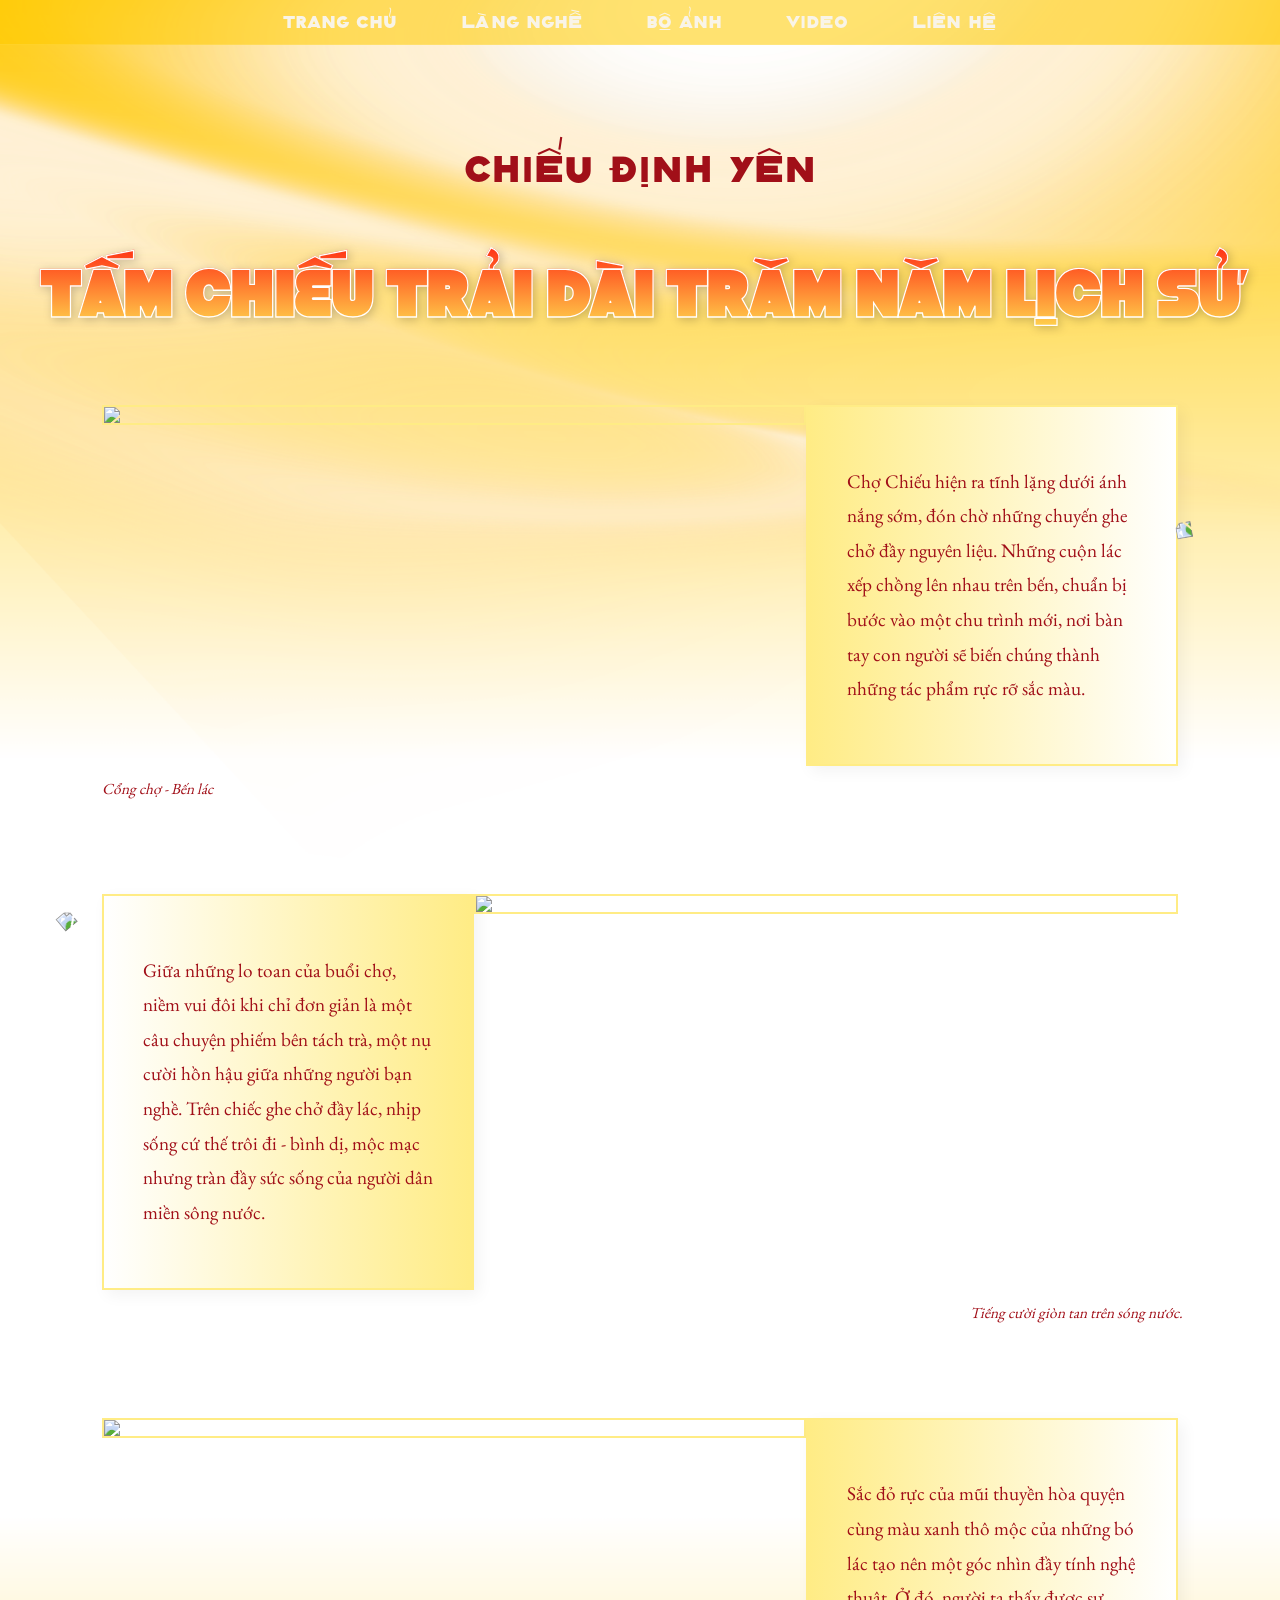
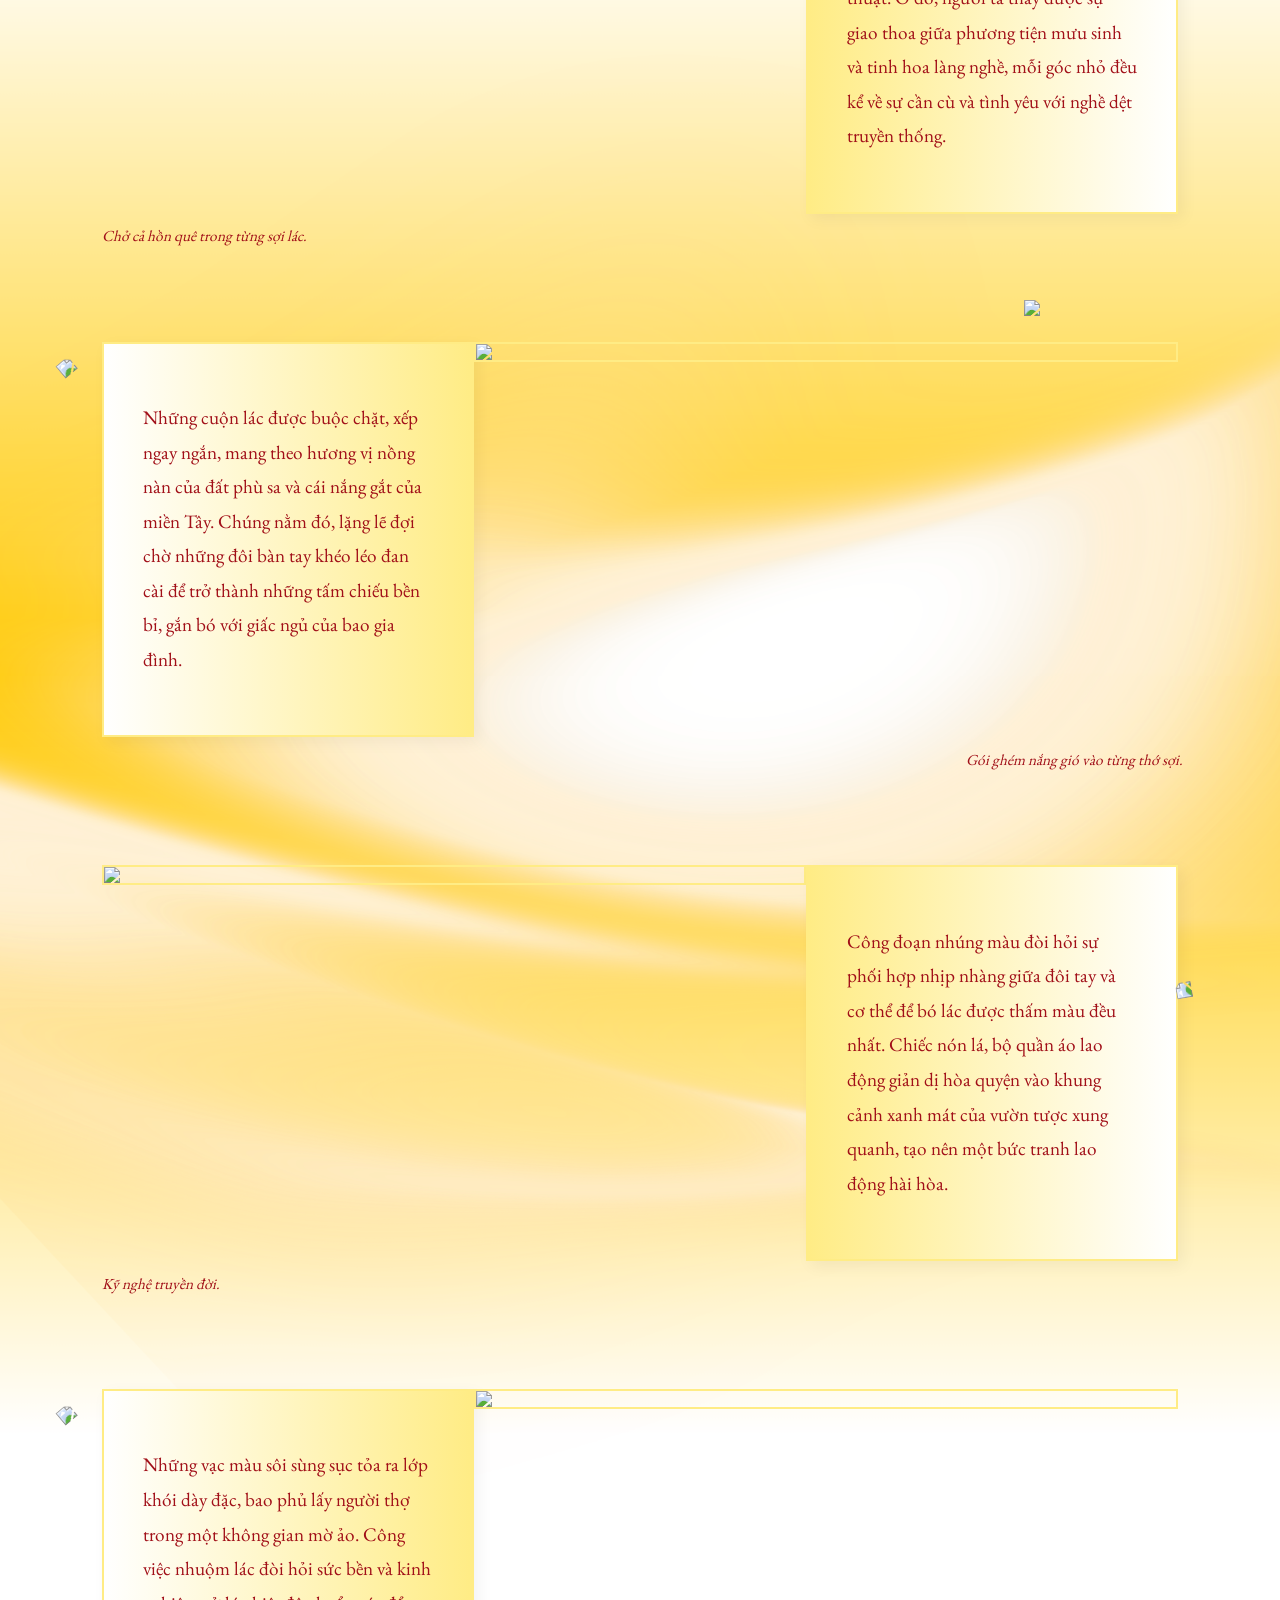
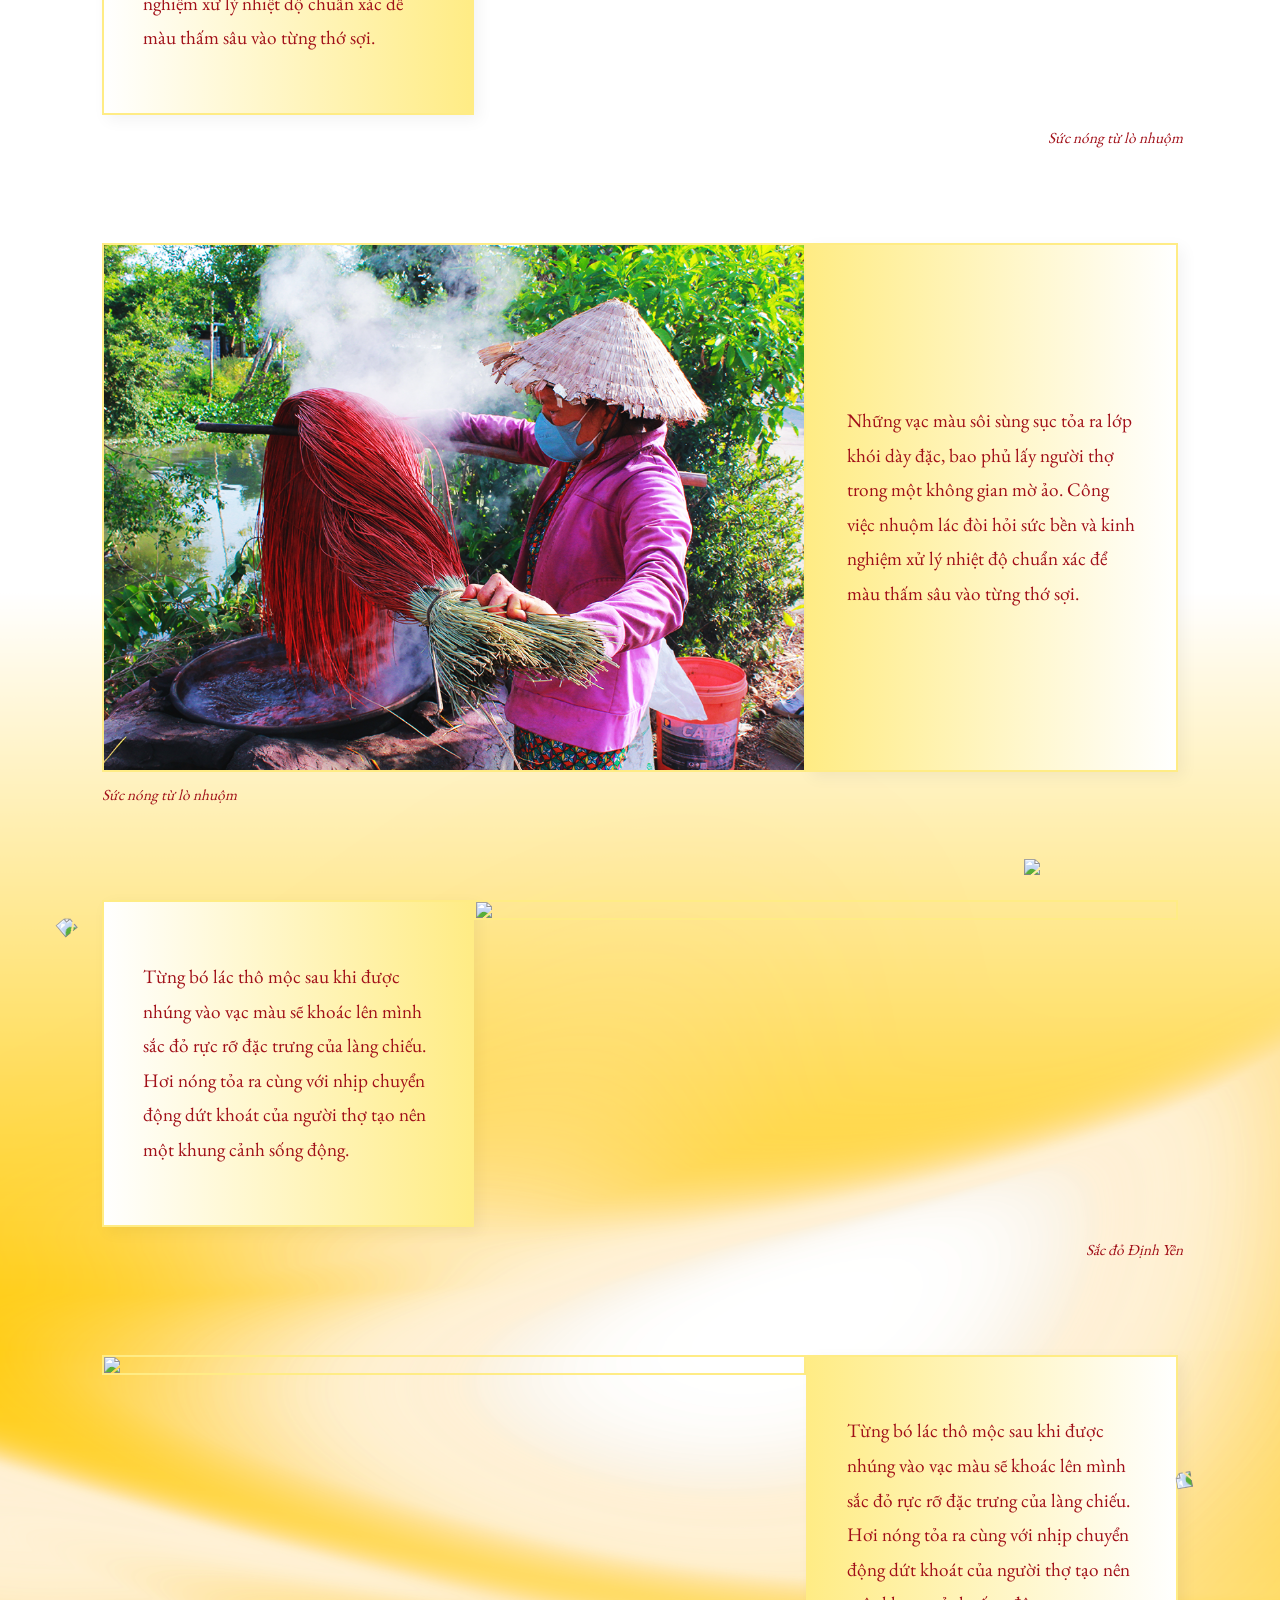
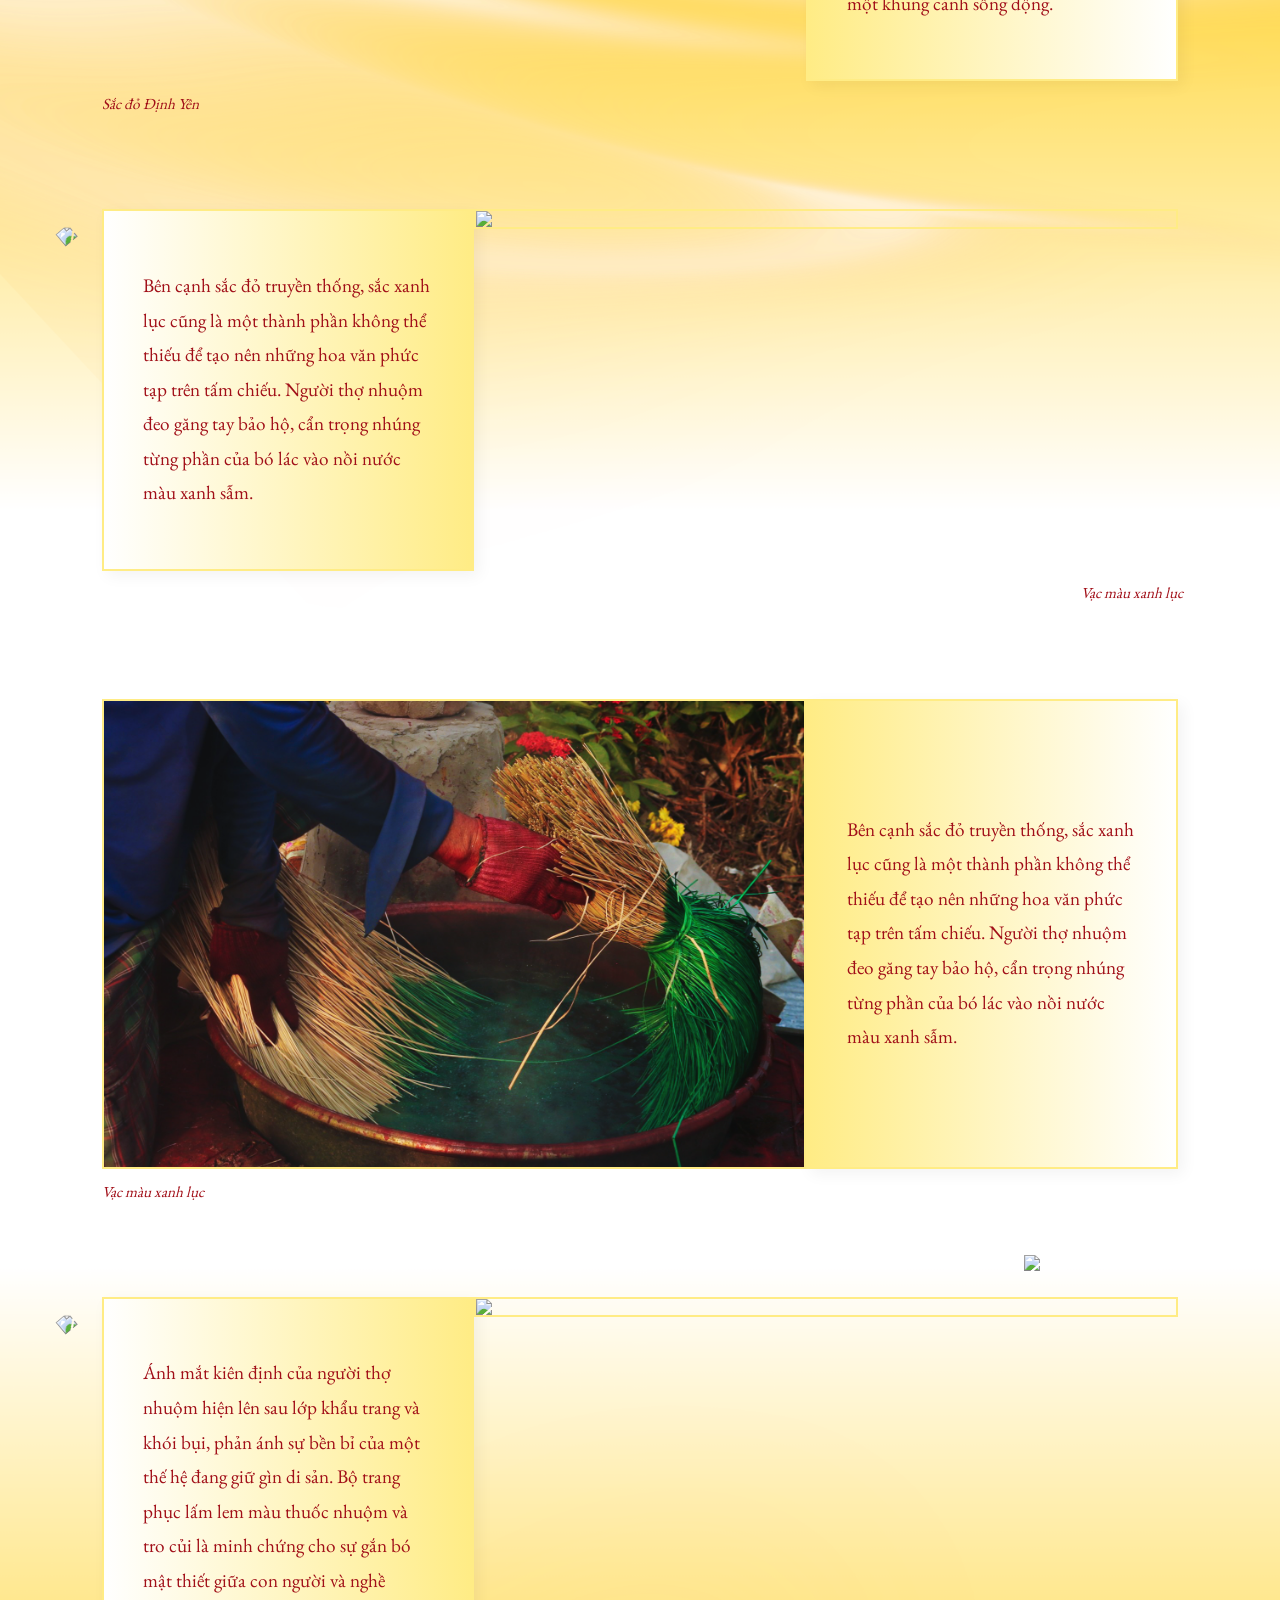
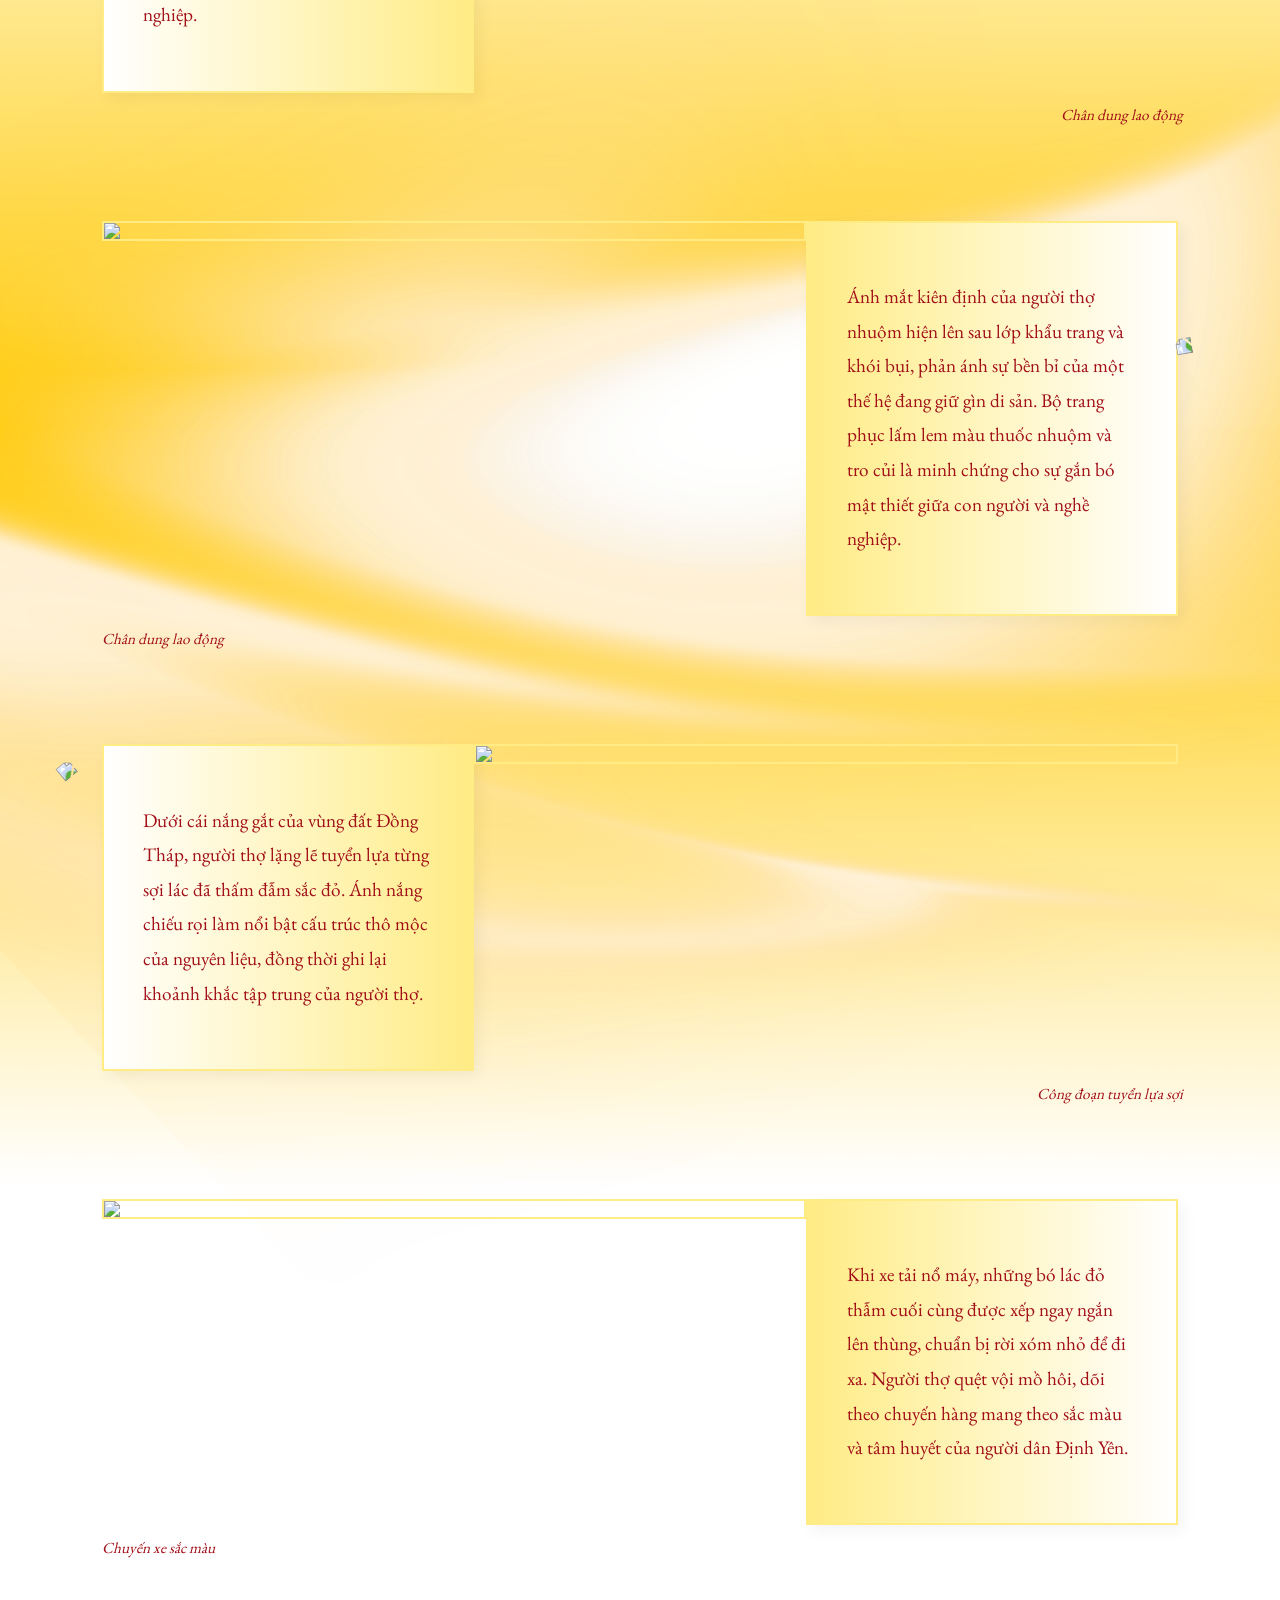
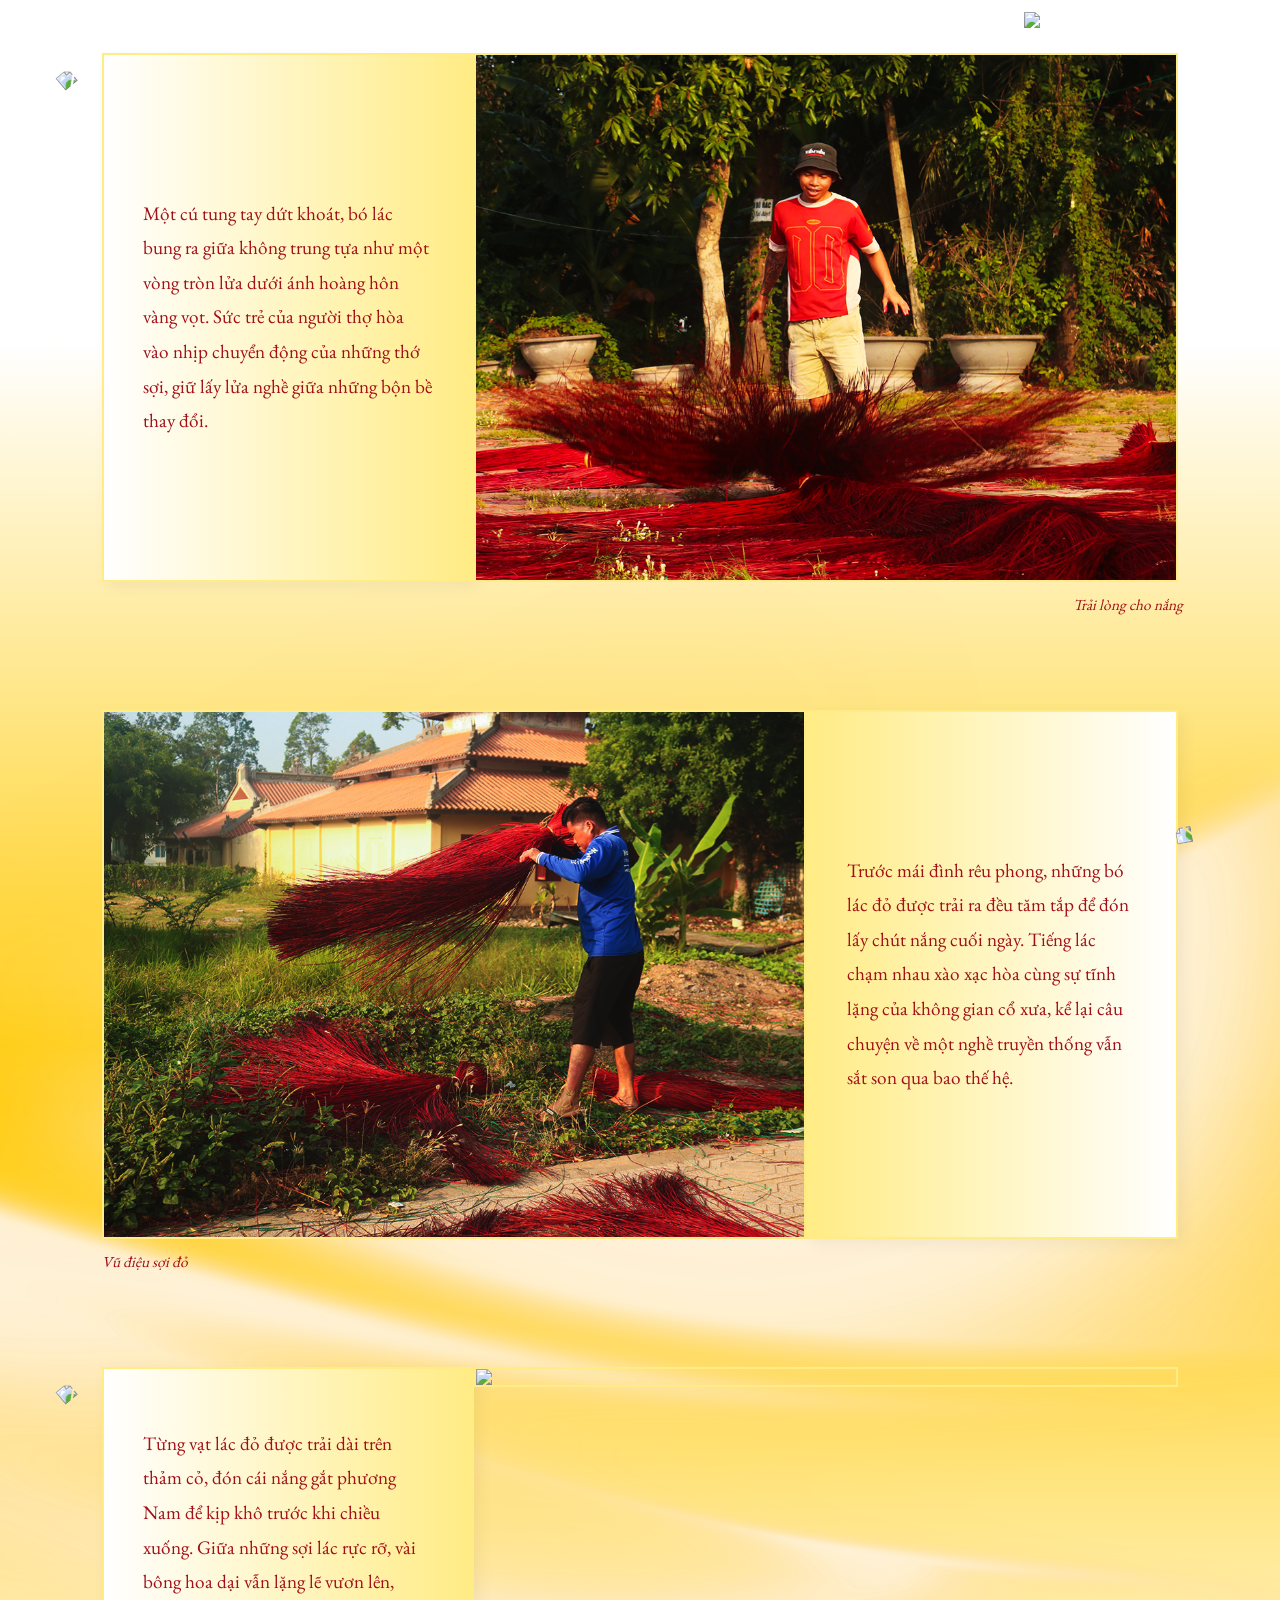
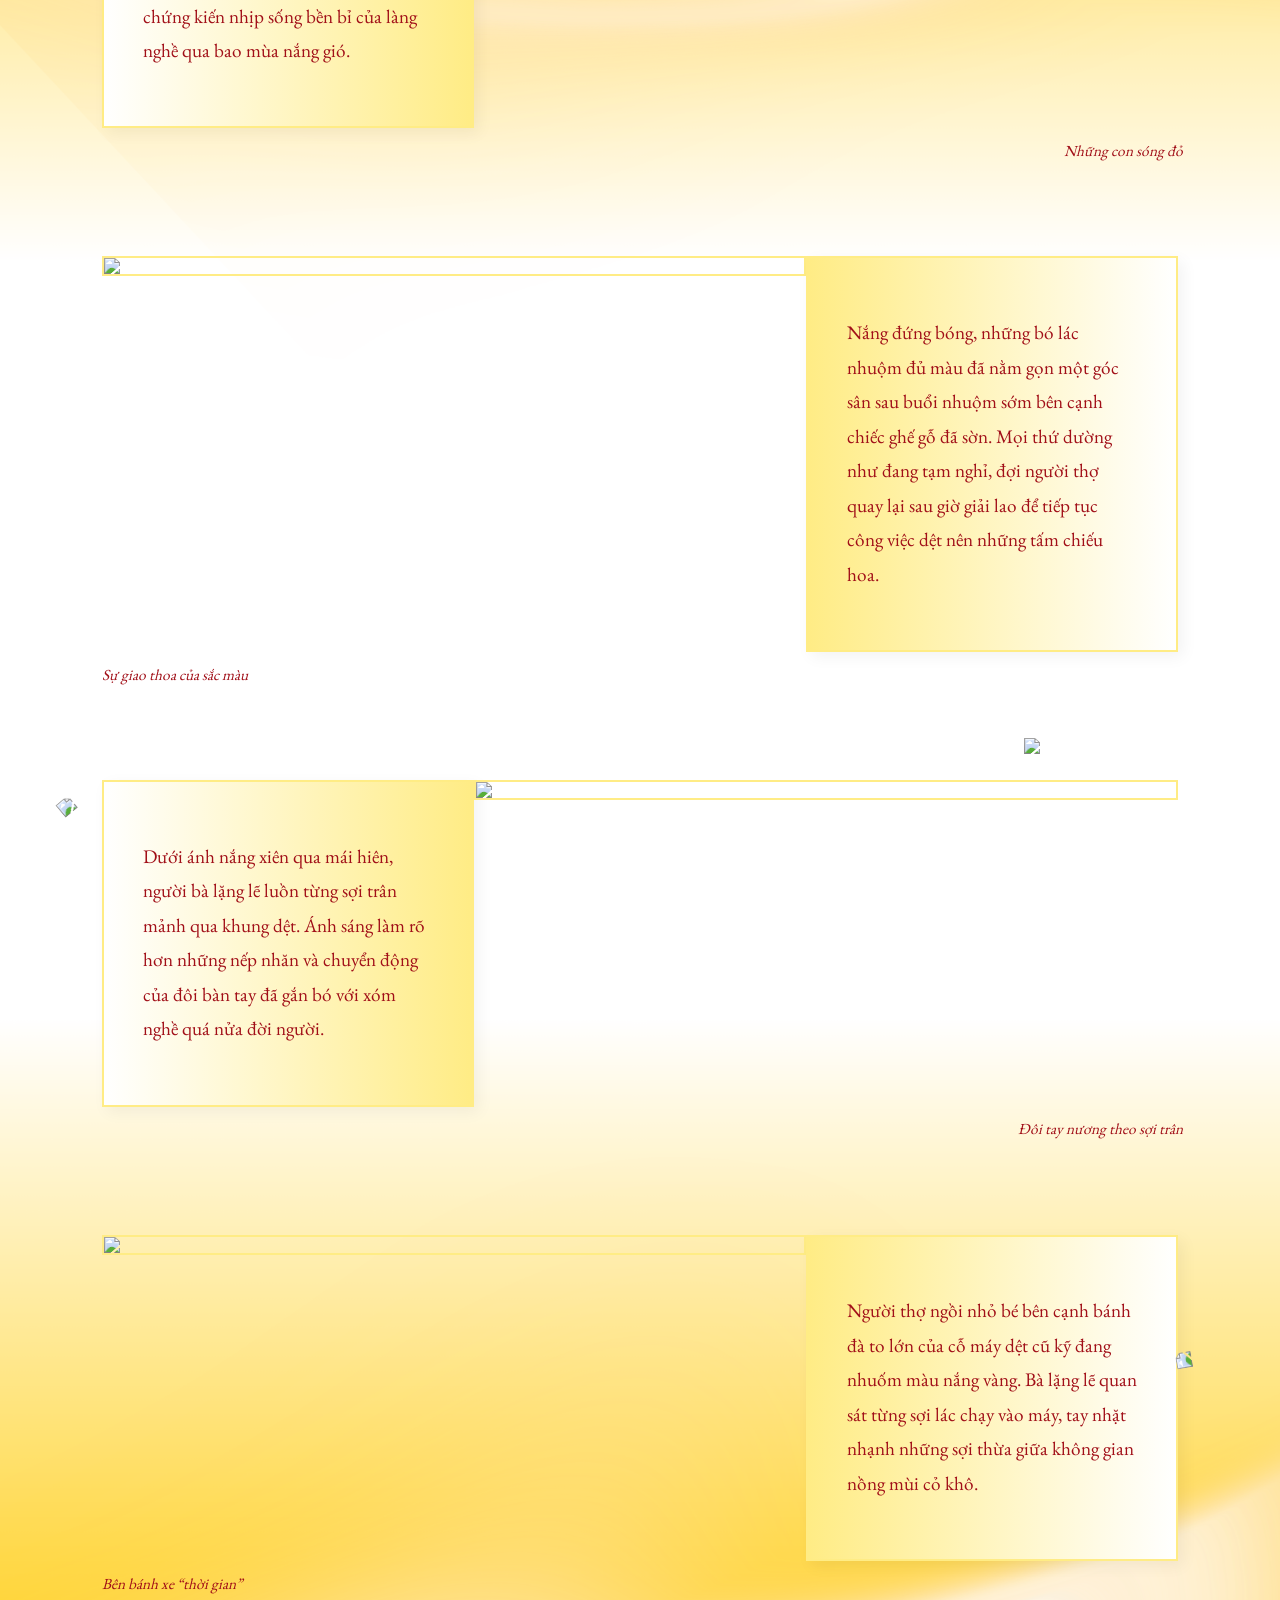
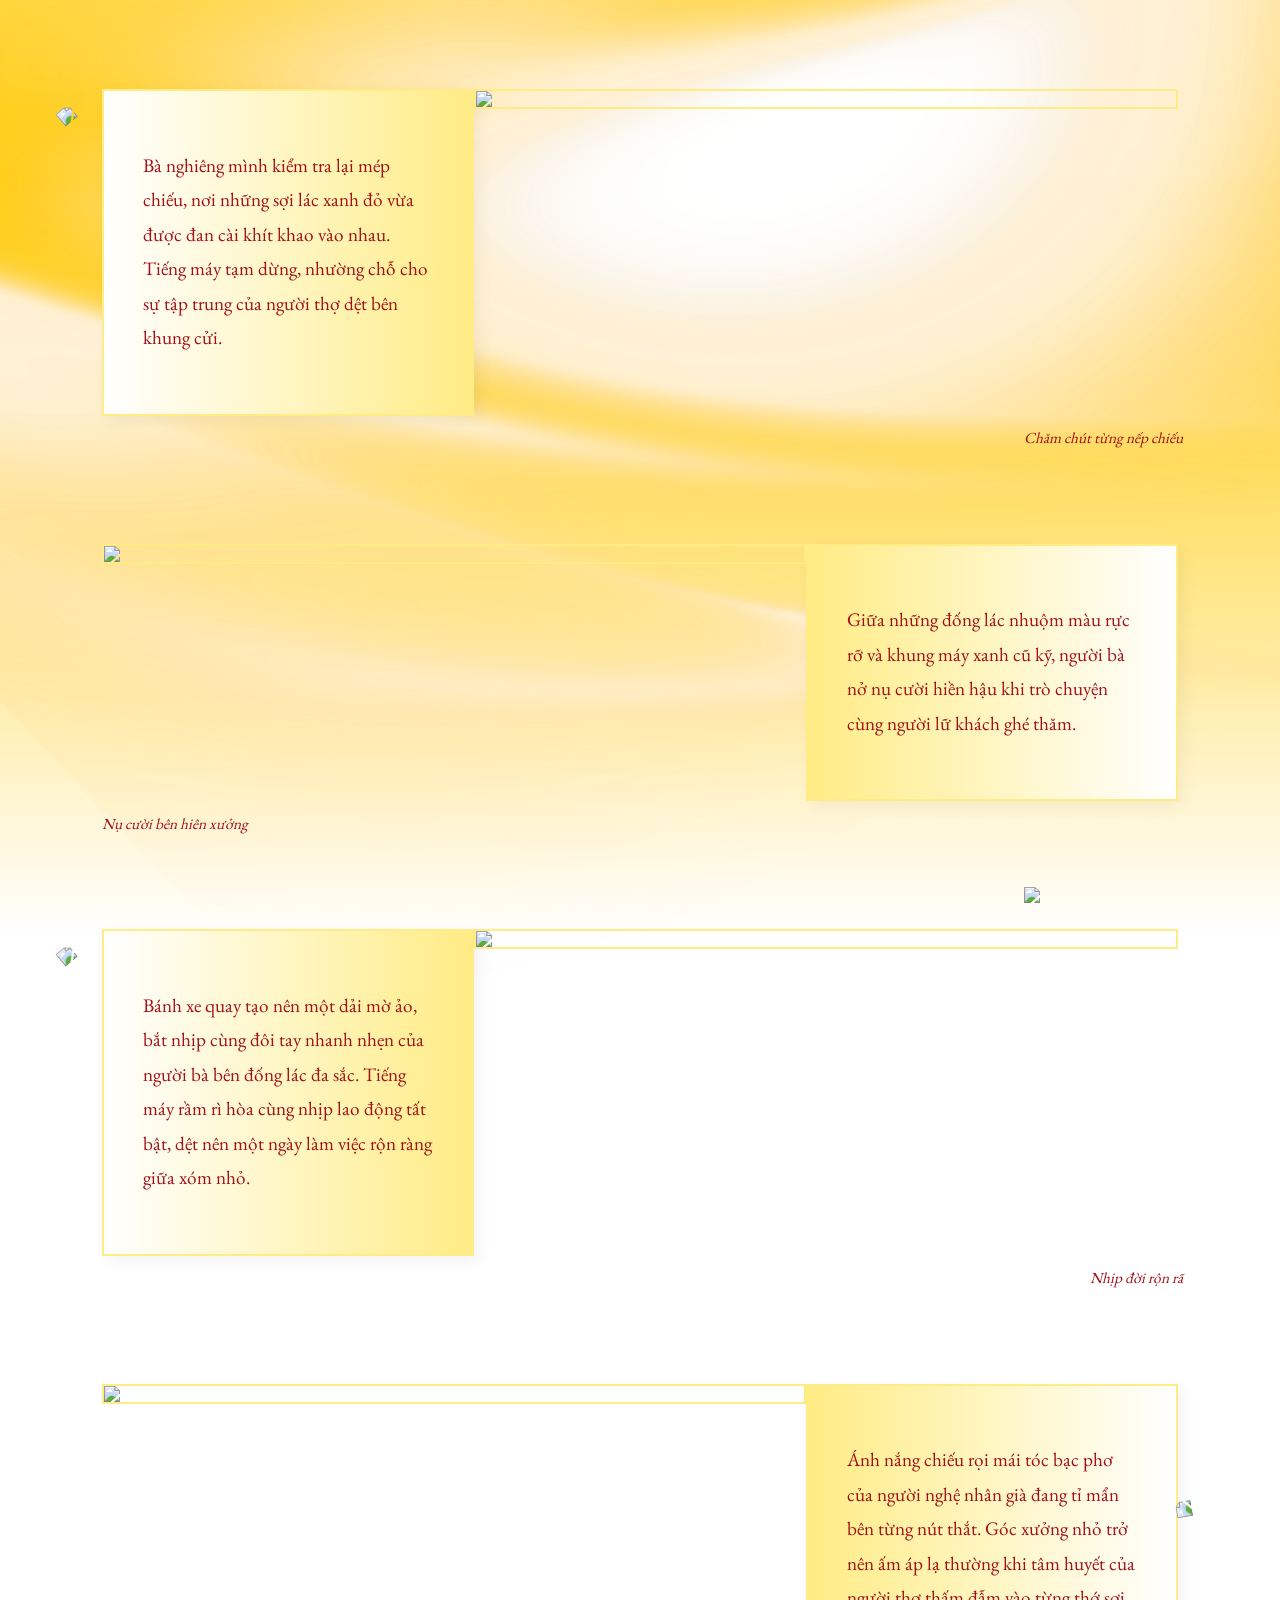
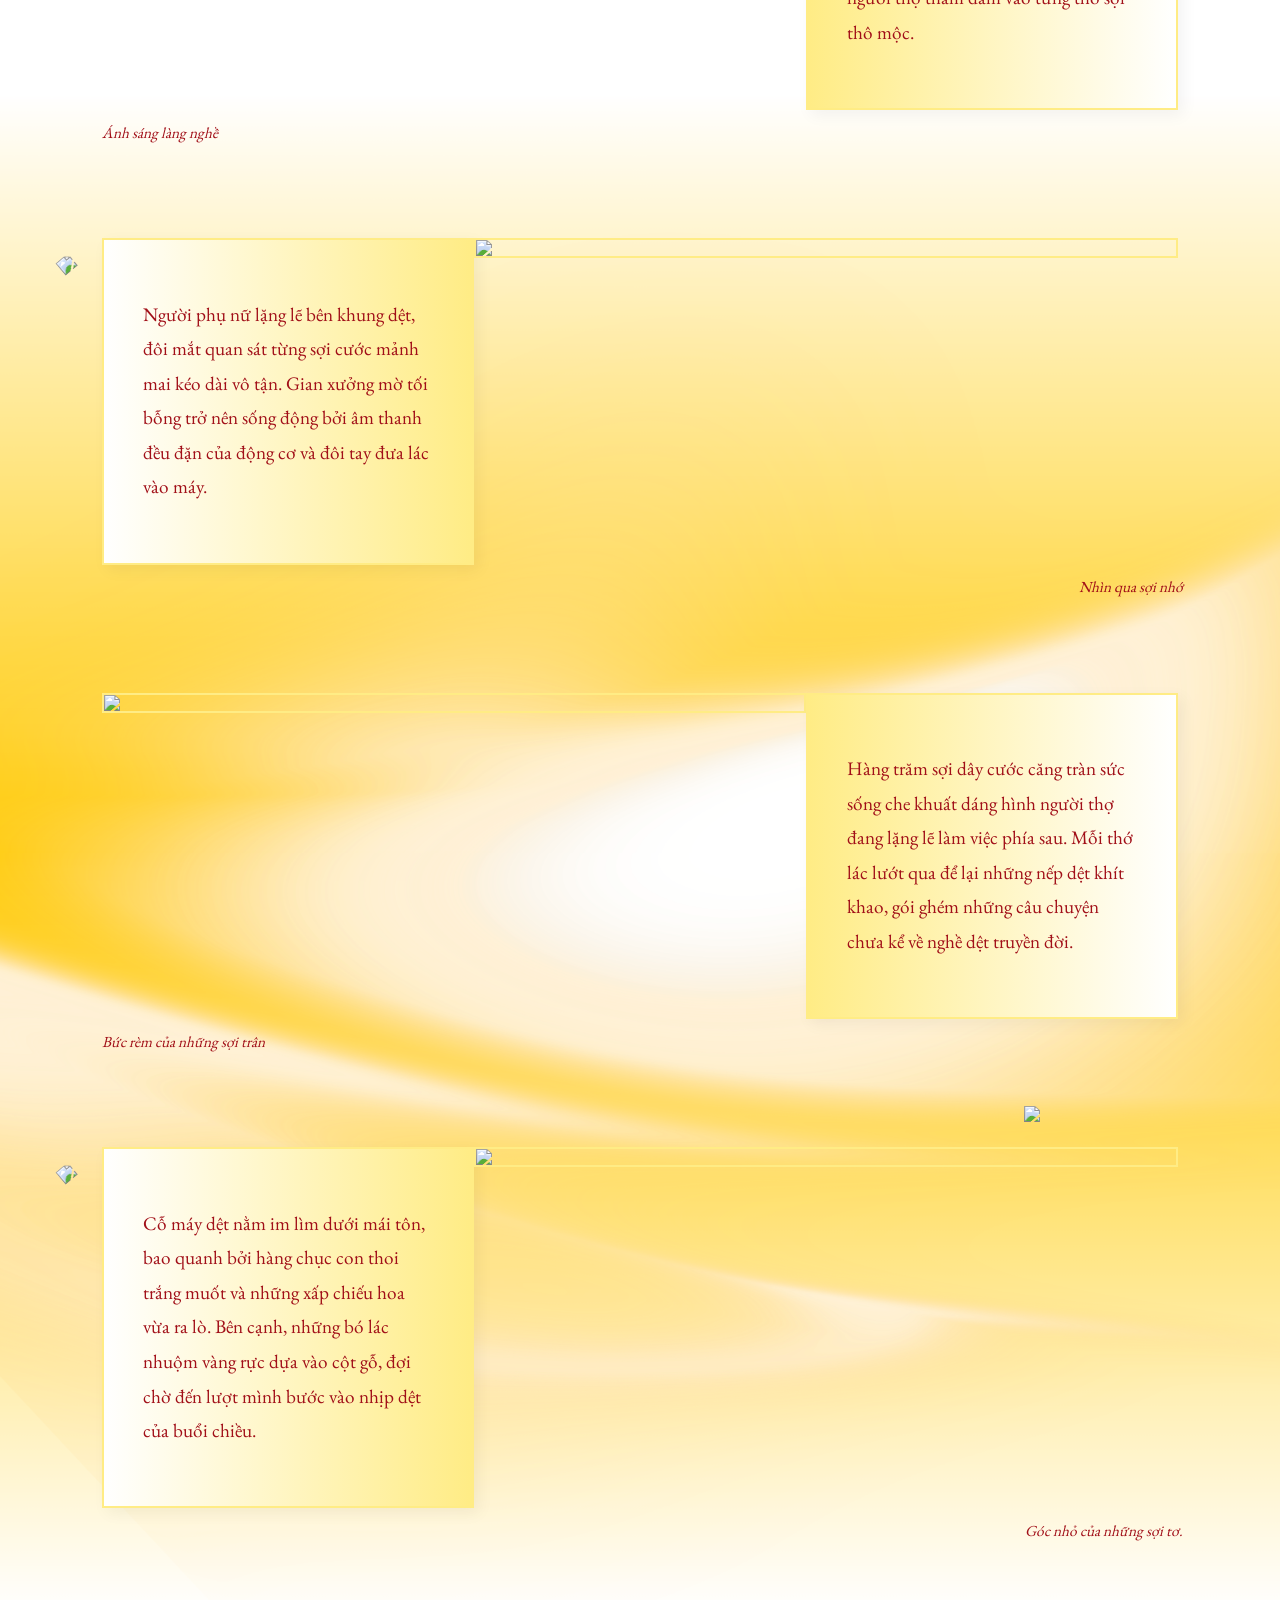
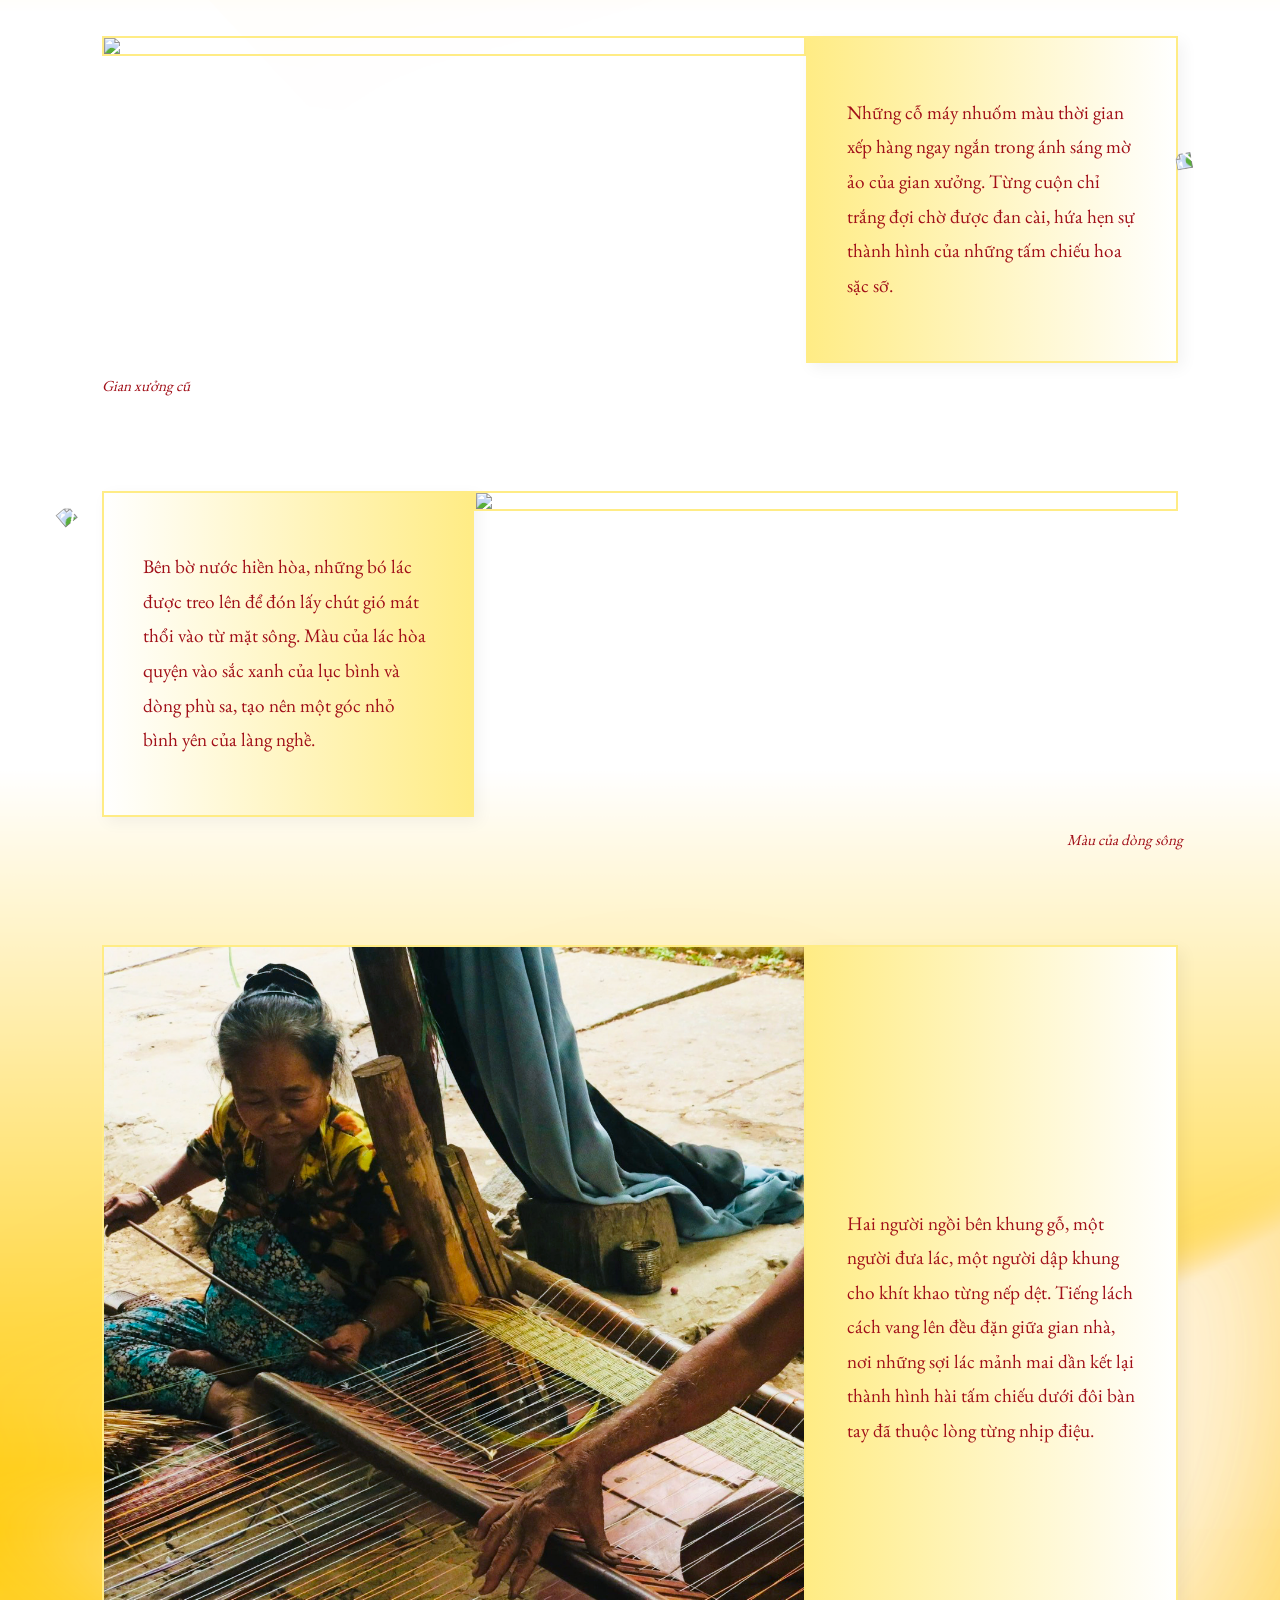
==== commit 2b026aa6: "Update boanh1.html" ====
--- a/boanh1.html
+++ b/boanh1.html
@@ -23,7 +23,7 @@
             <a class="dropbtn">BỘ ẢNH <i class="arrow-down"></i></a>
             <div class="dropdown-content" style="background-color: #ffcc008f;">
                 <a href="#">Tấm chiếu trải dài trăm năm lịch sử</a>
-                <a href="boanh2.html">Bộ Ảnh 2: Chất Chiếu</a>
+                <a href="boanh2.html">Nghệ nhân xứ chiếu</a>
                 <a href="boanh3.html">Lác sắc</a>
             </div>
         </div>
--- a/style.css
+++ b/style.css
@@ -36,9 +36,9 @@
 /* =========================================
    2. PHÔNG CHỮ & HIỆU ỨNG CHUYỂN ĐỘNG
    ========================================= */
-@font-face { font-family: 'fontH1'; src: url('/TH Hoaico 1.ttf'); }
-@font-face { font-family: 'fontH2'; src: url('/ClassiqueSaigon Full.otf'); }
-@font-face { font-family: 'fontP1'; src: url('/EBGaramond-Regular.ttf'); }
+@font-face { font-family: 'fontH1'; src: url('TH Hoaico 1.ttf'); }
+@font-face { font-family: 'fontH2'; src: url('ClassiqueSaigon Full.otf'); }
+@font-face { font-family: 'fontP1'; src: url('EBGaramond-Regular.ttf'); }
 
 /* Hiệu ứng trồi lên và hiện dần cho chữ */
 @keyframes fadeInUp {
